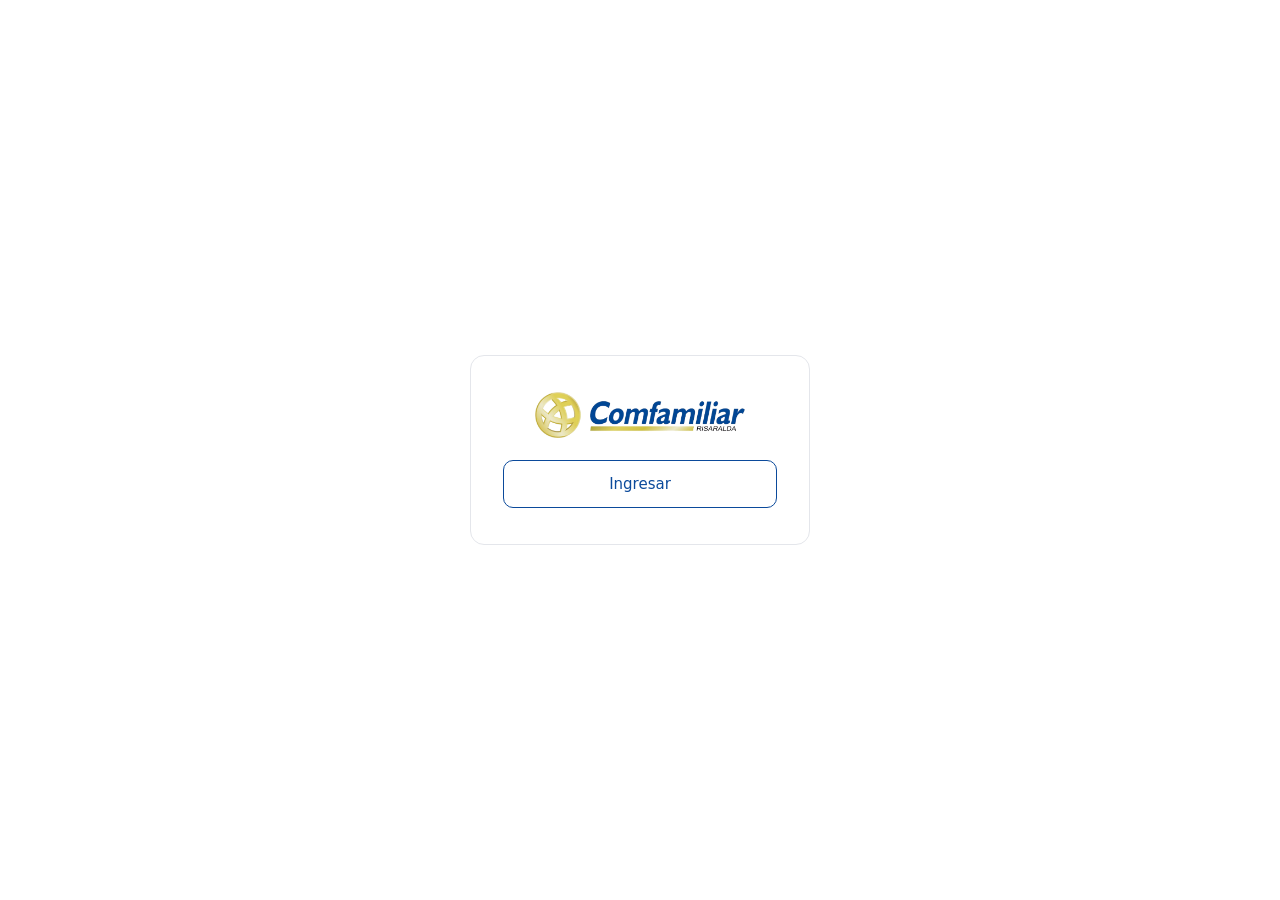
==== index.html @ d95a4a67 "feat: menos opciones por pantalla (ley de Hick) Co-Authored-By: Claude Opus 5.5 <noreply@anthropic.c" ====
<!doctype html>
<html lang="es">
<head>
  <meta charset="utf-8">
  <meta name="viewport" content="width=device-width, initial-scale=1">
  <title>Cotizaciones · Comfamiliar Risaralda</title>
  <link rel="icon" type="image/png" href="favicon.png">
  <link rel="stylesheet" href="styles.css?v=9">
</head>
<body>
  <header class="topbar">
    <a class="brand" href="#/areas">
      <img src="assets/logo-comfamiliar.png" alt="Comfamiliar Risaralda">
      <span class="brand-sep"></span>
      <span>Cotizaciones</span>
    </a>
    <nav class="nav">
      <a href="#/areas" data-nav="areas"><svg viewBox="0 0 24 24" aria-hidden="true"><rect x="3.5" y="3.5" width="7" height="7" rx="1.5"/><rect x="13.5" y="3.5" width="7" height="7" rx="1.5"/><rect x="3.5" y="13.5" width="7" height="7" rx="1.5"/><rect x="13.5" y="13.5" width="7" height="7" rx="1.5"/></svg><span>Áreas</span></a>
      <a href="#/solicitar" data-nav="solicitar" class="nav-cta"><svg viewBox="0 0 24 24" aria-hidden="true"><rect x="3.5" y="3.5" width="17" height="17" rx="4"/><path d="M12 8v8M8 12h8"/></svg><span>Solicitar</span></a>
      <a href="#/solicitudes" data-nav="solicitudes"><svg viewBox="0 0 24 24" aria-hidden="true"><path d="M8 6h12M8 12h12M8 18h12"/><circle cx="4" cy="6" r=".8"/><circle cx="4" cy="12" r=".8"/><circle cx="4" cy="18" r=".8"/></svg><span>Solicitudes</span><span class="count" id="navCount"></span></a>
    </nav>
    <a class="btn primary" href="#/solicitar">Solicitar cotización</a>
    <button type="button" class="ghost" data-act="salir">Salir</button>
  </header>

  <section id="login" class="login" hidden>
    <form id="formLogin" class="login-card">
      <img src="assets/logo-comfamiliar.png" alt="Comfamiliar Risaralda" class="login-logo">
      <button class="primary">Ingresar</button>
    </form>
  </section>

  <main id="app"></main>

  <!-- Crear / editar área -->
  <dialog id="dlgArea">
    <form method="dialog" id="formArea">
      <div class="dialog-head">
        <h2 id="dlgAreaTitle">Nueva área</h2>
        <button class="ghost" value="cancel" formnovalidate aria-label="Cerrar">✕</button>
      </div>
      <div class="grid">
        <label class="span-2">Nombre del área *
          <input name="nombre" required placeholder="Ej.: Marketing">
        </label>
        <label class="span-2">Descripción
          <textarea name="descripcion" rows="2" placeholder="Qué servicios ofrece esta área"></textarea>
        </label>
        <label>Responsable
          <input name="responsable" placeholder="Nombre de quien cotiza">
        </label>
        <label>Correo del área
          <input name="email" type="email" placeholder="area@comfamiliar.com">
        </label>
      </div>
      <div class="dialog-foot">
        <button value="cancel" formnovalidate>Cancelar</button>
        <button class="primary" value="ok">Guardar área</button>
      </div>
    </form>
  </dialog>

  <div id="toast" role="status" aria-live="polite"></div>

  <script src="app.js?v=6"></script>
</body>
</html>
---- styles.css ----
/* =========================================================
   Blanco, bordes rectos, sin sombras ni animaciones.
   Acento único: azul Comfamiliar.
   ========================================================= */
:root {
  --bg: #ffffff;
  --soft: #f5f6f8;
  --line: #e4e6eb;
  --ink: #111318;
  --muted: #858b96;
  --brand: #0b4a9b;
  --danger: #d23c3c;
  --accent: var(--brand);
  font-family: "Inter", ui-sans-serif, system-ui, -apple-system, "Segoe UI", Roboto, sans-serif;
  color: var(--ink);
  -webkit-font-smoothing: antialiased;
}

*, *::before, *::after { box-sizing: border-box; }
body { margin: 0; background: var(--bg); font-size: 14px; }
a { color: inherit; }
h1, h2, h3 { margin: 0; letter-spacing: -.01em; }

/* ---------- Botones ---------- */
button, .btn {
  font: inherit; font-weight: 500; cursor: pointer; text-decoration: none;
  display: inline-flex; align-items: center; justify-content: center; gap: 6px;
  border: 1px solid var(--line); background: var(--bg); color: var(--ink);
  height: 38px; padding: 0 16px; white-space: nowrap;
}
/* Contorno en reposo; relleno al pasar, al hacer clic o cuando está activo */
button:hover, .btn:hover { border-color: var(--brand); color: var(--brand); }
button:active, .btn:active, button.on, .btn.on {
  background: var(--brand); border-color: var(--brand); color: #fff;
}
button:disabled { opacity: .3; cursor: default; }
button:disabled:hover { border-color: var(--line); color: var(--ink); }
.primary, .btn.primary { background: var(--bg); border-color: var(--brand); color: var(--brand); }
.primary:hover, .btn.primary:hover,
.primary:active, .btn.primary:active { background: var(--brand); border-color: var(--brand); color: #fff; }
.ghost { border-color: transparent; background: transparent; }
.danger-ghost:hover { color: var(--danger); background: #fdf0f0; }
.small { height: 30px; padding: 0 10px; font-size: 12.5px; }
.big { height: 46px; padding: 0 26px; font-size: 15px; }
.icon { height: 34px; width: 34px; padding: 0; border-color: transparent; color: var(--muted); }
.icon:hover { color: var(--danger); background: #fdf0f0; }

/* ---------- Barra superior ---------- */
.topbar {
  position: sticky; top: 0; z-index: 10;
  display: flex; align-items: center; gap: 28px;
  height: 68px; padding: 0 28px;
  background: var(--bg); border-bottom: 1px solid var(--line);
}
.brand { display: flex; align-items: center; gap: 14px; font-weight: 600; font-size: 14px; text-decoration: none; color: var(--muted); }
.brand img { height: 30px; width: auto; display: block; }
.brand-sep { width: 1px; height: 22px; background: var(--line); }
.nav { display: flex; gap: 2px; flex: 1; }
.nav a {
  text-decoration: none; padding: 0 12px; height: 68px; color: var(--muted); font-weight: 500;
  display: inline-flex; align-items: center; gap: 6px;
  border-bottom: 2px solid transparent; margin-bottom: -1px;
}
.nav a:hover { color: var(--ink); }
.nav a.active { color: var(--ink); border-bottom-color: var(--brand); }
.count:empty { display: none; }
.count {
  background: var(--danger); color: #fff; font-size: 10.5px; font-weight: 700;
  min-width: 18px; height: 18px; padding: 0 5px;
  display: inline-flex; align-items: center; justify-content: center;
}

/* ---------- Páginas ---------- */
.page { max-width: 1180px; margin: 0 auto; padding: 40px 28px 80px; }
.page.wide { max-width: 1440px; }
.page.narrow { max-width: 760px; }
.page-head {
  display: flex; justify-content: space-between; align-items: center; gap: 20px;
  margin-bottom: 28px; flex-wrap: wrap;
}
.page-head h1 { font-size: 26px; font-weight: 700; }
.muted { color: var(--muted); margin: 4px 0 0; }
.head-actions { display: flex; gap: 6px; flex-wrap: wrap; align-items: center; }
.back { display: inline-block; margin-bottom: 18px; color: var(--muted); text-decoration: none; font-weight: 500; font-size: 13px; }
.back:hover { color: var(--ink); }
.empty { color: var(--muted); text-align: center; padding: 36px 12px; margin: 0; }
.empty a { color: var(--ink); }

/* ---------- Áreas ---------- */
.area-grid {
  display: grid; grid-template-columns: repeat(auto-fill, minmax(250px, 1fr));
  border-top: 1px solid var(--line); border-left: 1px solid var(--line);
}
.area-card {
  border-right: 1px solid var(--line); border-bottom: 1px solid var(--line);
  padding: 24px; display: flex; flex-direction: column; gap: 20px; background: var(--bg);
}
.area-card:hover { background: #fafbfc; }
.area-link { text-decoration: none; display: flex; flex-direction: column; gap: 6px; flex: 1; }
.area-link h2 { font-size: 17px; font-weight: 600; }
.area-link:hover h2 { color: var(--brand); }
.area-desc { margin: 0; color: var(--muted); line-height: 1.45; }
.area-stats { display: flex; gap: 14px; font-size: 12.5px; color: var(--muted); margin-top: 10px; }
.area-stats .hot { color: var(--danger); font-weight: 600; }
.area-cta { width: 100%; }

.area-new {
  height: auto; min-height: 200px; flex-direction: column; gap: 4px;
  border: none; border-right: 1px solid var(--line); border-bottom: 1px solid var(--line);
  color: var(--muted); background: var(--bg);
}
.area-new:hover { color: var(--brand); background: #fafbfc; }
.area-new span { font-size: 28px; font-weight: 300; line-height: 1; }

.two-col { display: grid; grid-template-columns: 1.5fr 1fr; gap: 20px; align-items: start; }
.panel { border: 1px solid var(--line); padding: 20px; }
.panel-head { display: flex; justify-content: space-between; align-items: center; gap: 12px; margin-bottom: 14px; flex-wrap: wrap; }
.panel-head h2 { font-size: 16px; font-weight: 600; }

.chips { display: flex; gap: 6px; flex-wrap: wrap; }
.chip { height: 28px; padding: 0 10px; font-size: 12.5px; color: var(--muted); }

/* Catálogo */
.cat-head, .cat-row { display: grid; grid-template-columns: 1fr 80px 110px 34px; gap: 6px; align-items: center; }
.cat-head { font-size: 11px; color: var(--muted); font-weight: 500; margin: 4px 0 8px; }
.cat-row { margin-bottom: 6px; }
.cat-row input { height: 34px; padding: 0 10px; font-size: 13px; }

/* ---------- Estados ---------- */
.badge { display: inline-block; font-size: 12px; font-weight: 500; padding: 3px 9px; white-space: nowrap; }
.st-pendiente  { background: #fff4e0; color: #a35f00; }
.st-en_proceso { background: #e9f0fb; color: var(--brand); }
.st-cotizada   { background: #f1ecfb; color: #5f36b8; }
.st-aprobada   { background: #e6f5ec; color: #16794a; }
.st-rechazada  { background: #fcebeb; color: #b42323; }

/* ---------- Lista de solicitudes ---------- */
.filters { display: flex; gap: 8px; margin-bottom: 16px; flex-wrap: wrap; }
.filters input { flex: 1; min-width: 200px; }
.filters select { width: auto; min-width: 170px; }
.sol-list { display: flex; flex-direction: column; border-top: 1px solid var(--line); }
.sol-row {
  display: grid; grid-template-columns: 1fr auto 130px; gap: 16px; align-items: center;
  padding: 14px 10px; border-bottom: 1px solid var(--line); text-decoration: none;
}
.sol-row:hover { background: var(--soft); }
.sol-main strong { display: block; margin-bottom: 3px; font-weight: 600; }
.sol-main span { color: var(--muted); font-size: 12.5px; }
.sol-total { text-align: right; font-weight: 600; font-variant-numeric: tabular-nums; }

/* ---------- Formularios ---------- */
.card { border: 1px solid var(--line); padding: 0 20px 20px; background: var(--bg); }
.card.static { padding-top: 20px; }
.card h3 { font-size: 14px; font-weight: 600; margin-bottom: 14px; }
.card summary {
  cursor: pointer; font-weight: 600; padding: 16px 0; list-style: none;
  display: flex; justify-content: space-between; align-items: center;
}
.card summary::-webkit-details-marker { display: none; }
.card summary::after { content: "+"; color: var(--muted); font-weight: 400; font-size: 18px; line-height: 1; }
.card[open] summary::after { content: "–"; }
.card:not([open]) { padding-bottom: 0; }

.form-stack { display: flex; flex-direction: column; gap: 14px; }
.grid { display: grid; grid-template-columns: 1fr 1fr; gap: 14px; }
.span-2 { grid-column: span 2; }

label { display: flex; flex-direction: column; gap: 6px; font-size: 12px; font-weight: 500; color: var(--muted); }
input, select, textarea {
  font: inherit; font-size: 14px; color: var(--ink);
  width: 100%; height: 40px; padding: 0 12px;
  border: 1px solid var(--line); background: var(--bg);
}
textarea { height: auto; padding: 10px 12px; resize: vertical; line-height: 1.45; }
input:focus, select:focus, textarea:focus { outline: none; border-color: var(--brand); }
input[type="checkbox"] { width: 18px; height: 18px; accent-color: var(--brand); margin: 0; }
input::placeholder, textarea::placeholder { color: #b5bac3; }

/* ---------- Asistente por pasos ---------- */
.stepper { list-style: none; display: flex; margin: 0 0 20px; padding: 0; border: 1px solid var(--line); }
.stepper li { flex: 1; }
.stepper li + li { border-left: 1px solid var(--line); }
.stepper button {
  width: 100%; height: 52px; border: none; justify-content: flex-start; gap: 10px;
  padding: 0 14px; color: var(--muted); background: var(--bg);
}
.stepper button:hover { color: var(--brand); }
.stepper button:disabled { opacity: 1; color: #c3c7cf; }
.stepper button:disabled:hover { color: #c3c7cf; }
.stepper .n {
  width: 24px; height: 24px; flex-shrink: 0; display: grid; place-items: center;
  border: 1px solid currentColor; font-size: 12px; font-weight: 600;
}
.stepper li.done button { color: var(--brand); }
.stepper li.now button { color: var(--ink); font-weight: 600; }
.stepper li.now .n { background: var(--brand); border-color: var(--brand); color: #fff; }

.wizard { border: 1px solid var(--line); padding: 28px; }
.step-title { font-size: 20px; font-weight: 600; margin-bottom: 22px; }
.wizard-foot {
  display: flex; justify-content: space-between; gap: 10px;
  margin-top: 28px; padding-top: 20px; border-top: 1px solid var(--line);
}
.wizard-foot button { height: 44px; padding: 0 22px; }
.summary { grid-template-columns: 120px 1fr; }
.summary dd { font-weight: 500; }

/* Elegir área */
.area-choices { display: grid; grid-template-columns: repeat(auto-fill, minmax(170px, 1fr)); gap: 8px; }
.area-choice { height: 52px; padding: 0 14px; justify-content: flex-start; text-align: left; white-space: normal; line-height: 1.25; }

.pick { display: flex; flex-direction: column; gap: 6px; }
.pick-row {
  display: grid; grid-template-columns: 22px 1fr auto 80px; gap: 12px; align-items: center;
  padding: 8px 8px 8px 14px; border: 1px solid var(--line); cursor: pointer;
  font-size: 14px; color: var(--ink); font-weight: 400;
}
.pick-row:hover { background: var(--soft); }
.pick-row.on { border-color: var(--brand); }
.pick-row .price { color: var(--muted); font-size: 12.5px; font-variant-numeric: tabular-nums; }
.pick-row input[type="number"] { height: 34px; }
.pick-row input[type="number"]:disabled { opacity: .3; }

.form-foot { display: flex; justify-content: flex-end; margin-top: 6px; }
.form-foot .primary { height: 46px; padding: 0 26px; font-size: 15px; }

.success { text-align: center; padding: 72px 28px; border: 1px solid var(--line); }
.success .tick {
  width: 56px; height: 56px; margin: 0 auto 20px;
  display: grid; place-items: center; font-size: 26px; color: #fff; background: var(--brand);
}
.success h1 { font-size: 22px; margin-bottom: 4px; }
.success .head-actions { justify-content: center; margin-top: 28px; }

/* Empresa: logo */
.logo-row { display: flex; align-items: center; gap: 10px; margin-bottom: 18px; }
.logo-drop {
  width: 180px; height: 72px; border: 1px dashed #cdd1d8;
  display: grid; place-items: center; cursor: pointer; overflow: hidden; color: var(--muted);
}
.logo-drop:hover { border-color: var(--brand); color: var(--brand); }
.logo-drop img { max-width: 100%; max-height: 100%; object-fit: contain; padding: 8px; }

/* ---------- Solicitud + cotización ---------- */
.layout { display: grid; grid-template-columns: minmax(380px, 500px) 1fr; gap: 28px; align-items: start; }
.editor { display: flex; flex-direction: column; gap: 12px; }

.info { display: grid; grid-template-columns: 110px 1fr; gap: 8px 12px; margin: 0; }
.info dt { color: var(--muted); }
.info dd { margin: 0; white-space: pre-wrap; word-break: break-word; }
.timeline { list-style: none; margin: 16px 0 0; padding: 14px 0 0; border-top: 1px solid var(--line); }
.timeline li { display: flex; gap: 10px; align-items: center; font-size: 12.5px; color: var(--muted); padding: 3px 0; }
.timeline li::before { content: ""; width: 6px; height: 6px; background: #cfd3da; flex-shrink: 0; }

.cta { padding: 40px 20px; text-align: center; }

.estado-sel { width: auto; height: 38px; font-weight: 600; padding: 0 12px; cursor: pointer; border-color: transparent; }

.items { display: flex; flex-direction: column; gap: 8px; }
.item { border: 1px solid var(--line); padding: 10px; }
.item-head { display: flex; gap: 6px; align-items: flex-start; }
.item-head textarea { flex: 1; min-height: 40px; }
.item-tools { display: flex; gap: 2px; }
.item-tools button { height: 32px; width: 28px; padding: 0; font-size: 13px; border-color: transparent; color: var(--muted); }
.item-tools button:hover { color: var(--ink); }
.item-tools button[data-act="item-del"]:hover { color: var(--danger); background: #fdf0f0; }
.item-grid { display: grid; grid-template-columns: .8fr .9fr 1.4fr .8fr 1.3fr; gap: 8px; margin-top: 8px; align-items: end; }
.item-grid label { font-size: 11px; }
.item-grid input { height: 36px; padding: 0 10px; }
.item-total { text-align: right; font-weight: 600; font-size: 14px; color: var(--ink); padding-bottom: 9px; font-variant-numeric: tabular-nums; }
.add-row { display: flex; gap: 8px; margin-top: 10px; }
.add-row > * { flex: 1; }
.add { width: 100%; border-style: dashed; color: var(--muted); }
.add:hover { color: var(--brand); border-color: var(--brand); background: var(--bg); }
.panel .add { margin-top: 8px; }
.add-select { height: 38px; cursor: pointer; color: var(--muted); }

.mini-totals {
  display: grid; grid-template-columns: 1fr auto; gap: 6px 16px;
  margin: 18px 0 0; padding-top: 14px; border-top: 1px solid var(--line);
}
.mini-totals dt { color: var(--muted); }
.mini-totals dd { margin: 0; text-align: right; font-variant-numeric: tabular-nums; }
.mini-totals .grand { font-weight: 700; font-size: 17px; color: var(--ink); margin-top: 4px; }

/* ---------- Documento ---------- */
.preview-wrap { position: sticky; top: 92px; }
.doc {
  background: #fff; width: 100%; max-width: 820px; min-height: 1060px; margin: 0 auto;
  padding: 52px 56px; border: 1px solid var(--line);
  font-size: 12.5px; line-height: 1.5; color: #222;
  display: flex; flex-direction: column;
}
.doc.placeholder { display: grid; place-items: center; color: #c3c7cf; min-height: 560px; border-style: dashed; font-size: 14px; }
.doc-head { display: flex; justify-content: space-between; gap: 24px; padding-bottom: 24px; border-bottom: 2px solid var(--accent); }
.doc-logo { max-height: 52px; max-width: 230px; object-fit: contain; display: block; margin-bottom: 12px; }
.doc-company h1 { margin: 0 0 4px; font-size: 17px; color: #111; }
.doc-company p { margin: 0; color: #666; }
.doc-company .doc-area { margin-top: 6px; color: var(--accent); font-weight: 600; }
.doc-title { text-align: right; }
.doc-title h2 { margin: 0; font-size: 22px; letter-spacing: .1em; color: var(--accent); font-weight: 800; }
.doc-title table { margin-left: auto; margin-top: 8px; border-collapse: collapse; }
.doc-title td { padding: 1px 0 1px 14px; }
.doc-title td:first-child { color: #888; }
.doc-title td:last-child { font-weight: 600; text-align: right; }

.doc-client { margin: 24px 0; padding: 14px 16px; background: #f3f6fb; }
.doc-label { font-size: 10px; text-transform: uppercase; letter-spacing: .1em; color: var(--accent); font-weight: 700; margin: 0 0 6px; }
.doc-client .name { font-size: 15px; font-weight: 700; margin: 0 0 2px; }
.doc-client .cols { display: grid; grid-template-columns: 1fr 1fr; gap: 2px 24px; color: #555; }
.doc-ref { margin: -8px 0 18px; color: #555; }

.doc-items { width: 100%; border-collapse: collapse; }
.doc-items th {
  color: var(--accent); font-size: 10.5px; text-transform: uppercase; letter-spacing: .06em;
  padding: 8px 10px; text-align: left; border-bottom: 1px solid var(--accent);
}
.doc-items td { padding: 10px; border-bottom: 1px solid #eef0f3; vertical-align: top; }
.doc-items .desc { white-space: pre-wrap; }
.doc-items .num, .doc-items th.num { text-align: right; font-variant-numeric: tabular-nums; white-space: nowrap; }
.doc-items .empty td { color: #bbb; text-align: center; padding: 28px; }

.doc-bottom { display: flex; justify-content: space-between; gap: 32px; margin-top: 22px; }
.doc-terms { flex: 1; }
.doc-terms p { margin: 0 0 12px; white-space: pre-wrap; color: #555; }
.doc-totals { width: 280px; border-collapse: collapse; align-self: flex-start; }
.doc-totals td { padding: 5px 0; font-variant-numeric: tabular-nums; }
.doc-totals td:first-child { color: #666; }
.doc-totals td:last-child { text-align: right; }
.doc-totals .neg { color: #c33; }
.doc-totals .grand td { border-top: 2px solid var(--accent); padding-top: 10px; font-size: 16px; font-weight: 800; color: #111; }

.doc-footer { margin-top: auto; padding-top: 48px; display: flex; justify-content: space-between; align-items: flex-end; gap: 24px; }
.firma { width: 230px; border-top: 1px solid #bbb; padding-top: 6px; color: #444; text-align: center; line-height: 1.4; }
.firma small { color: #999; }
.doc-footer > small { color: #bbb; }

/* ---------- Ingreso ---------- */
body.locked .topbar, body.locked main { display: none; }
.login { min-height: 100vh; display: grid; place-items: center; padding: 24px; }
.login[hidden] { display: none; }
.login-card { width: min(340px, 100%); display: flex; flex-direction: column; gap: 22px; border: 1px solid var(--line); padding: 36px 32px; }
.login-logo { height: 46px; width: auto; align-self: center; }
.login-card h1 { font-size: 22px; text-align: center; margin-bottom: 4px; }
.login-card .primary { height: 48px; font-size: 15px; }

/* ---------- Diálogos ---------- */
dialog { width: min(520px, 92vw); border: 1px solid var(--line); padding: 24px; }
dialog::backdrop { background: rgba(17, 19, 24, .35); }
.dialog-head { display: flex; justify-content: space-between; align-items: center; margin-bottom: 18px; }
.dialog-head h2 { font-size: 18px; }
.dialog-head .ghost { width: 34px; padding: 0; color: var(--muted); }
.dialog-foot { display: flex; justify-content: flex-end; gap: 8px; margin-top: 22px; }

/* ---------- Aviso ---------- */
#toast {
  position: fixed; bottom: 28px; left: 50%; transform: translateX(-50%);
  background: var(--ink); color: #fff; padding: 11px 18px; font-weight: 500;
  display: none; z-index: 50;
}
#toast.show { display: block; }

/* ---------- Responsive ---------- */
@media (max-width: 1050px) {
  .layout, .two-col { grid-template-columns: 1fr; }
  .preview-wrap { position: static; }
  .doc { min-height: 0; padding: 32px 28px; }
}
@media (max-width: 680px) {
  .topbar { flex-wrap: wrap; gap: 8px; height: auto; padding: 10px 14px 0; }
  .nav { order: 3; flex-basis: 100%; overflow-x: auto; }
  .nav a { height: 44px; }
  .topbar > .btn { margin-left: auto; }
  .page { padding: 24px 16px 60px; }
  .page-head h1 { font-size: 22px; }
  .grid { grid-template-columns: 1fr; }
  .span-2 { grid-column: auto; }
  .item-grid { grid-template-columns: 1fr 1fr; }
  .item-total { grid-column: span 2; }
  .sol-row { grid-template-columns: 1fr auto; }
  .sol-total { grid-column: span 2; text-align: left; }
  .pick-row { grid-template-columns: 22px 1fr 70px; }
  .pick-row .price { display: none; }
  .stepper li:not(.now) .l { display: none; }
  .stepper li:not(.now) { flex: 0 0 52px; }
  .stepper li:not(.now) button { justify-content: center; padding: 0; }
  .wizard { padding: 20px 16px; }
  .doc-head, .doc-bottom { flex-direction: column; }
  .doc-title { text-align: left; }
  .doc-title table { margin-left: 0; }
  .doc-totals { width: 100%; }
}

/* ---------- Tarjetas con tinte azul ---------- */
.area-card { background: #f2f6fc; border-color: #d9e4f3; }
.area-card:hover { background: #e8f0fa; }
.area-grid { border-color: #d9e4f3; }
.area-new { background: #fff; }
.area-new:hover { background: #f2f6fc; }
.success { background: #f2f6fc; border-color: #d9e4f3; }

/* ---------- Bordes redondos ---------- */
button, .btn, input, select, textarea { border-radius: 10px; }
.card, .panel, .wizard, .success, .item, .pick-row, .login-card, .logo-drop, .doc, dialog { border-radius: 14px; }
.area-grid { border: none; gap: 14px; }
.area-card { border: 1px solid #d9e4f3; border-radius: 14px; }
.area-new { border: 1.5px dashed var(--line); border-radius: 14px; }
.stepper { border-radius: 14px; overflow: hidden; }
.stepper button { border-radius: 0; }
.stepper .n { border-radius: 7px; }
.badge, .chip, .count, .estado-sel { border-radius: 99px; }
.sol-row { border-radius: 10px; }
.doc-client { border-radius: 10px; }
#toast { border-radius: 12px; }
.success .tick, .timeline li::before { border-radius: 50%; }
.nav a { border-radius: 0; }

/* ---------- Ley de Hick: una acción principal por tarjeta ---------- */
.area-card { gap: 12px; }
.area-go { margin-top: 14px; color: var(--brand); font-weight: 600; }
.area-sub { align-self: flex-start; color: var(--muted); font-size: 12.5px; text-decoration: none; }
.area-sub:hover { color: var(--brand); }
.area-sub b { background: var(--danger); color: #fff; font-size: 10.5px; padding: 1px 6px; border-radius: 99px; }
.chips-row { margin: -4px 0 14px; }
.link-danger { height: auto; padding: 0; margin-top: 14px; border: none; background: none; color: var(--muted); font-size: 12.5px; }
.link-danger:hover, .link-danger:active { background: none; color: var(--danger); }
.head-actions .badge { margin-right: 4px; }

/* ---------- Barra de navegación inferior (celular) ---------- */
.nav svg { display: none; width: 22px; height: 22px; fill: none; stroke: currentColor; stroke-width: 1.7; stroke-linecap: round; stroke-linejoin: round; }
.nav-cta { display: none !important; }
@media (max-width: 680px) {
  .topbar { flex-wrap: nowrap; height: 56px; padding: 0 14px; gap: 10px; }
  .brand { flex: 1; min-width: 0; }
  .topbar > .btn.primary { display: none; }
  .nav {
    position: fixed; left: 0; right: 0; bottom: 0; z-index: 20;
    display: flex; gap: 0; order: initial; flex-basis: auto; overflow: visible;
    background: #fff; border-top: 1px solid var(--line);
    padding-bottom: env(safe-area-inset-bottom);
  }
  .nav a, .nav-cta {
    position: relative; flex: 1; display: flex !important; flex-direction: column; align-items: center; justify-content: center;
    gap: 3px; height: 62px; padding: 0; margin: 0; font-size: 11px; font-weight: 500;
    border: none; border-top: 2px solid transparent; background: none;
  }
  .nav a.active { color: var(--brand); border-top-color: var(--brand); background: none; }
  .nav svg { display: block; }
  .nav .count { position: absolute; top: 6px; left: calc(50% + 6px); }
  .page { padding-bottom: 100px; }
  #toast { bottom: 84px; }
}

/* ---------- Impresión / PDF ---------- */
@page { size: letter; margin: 12mm; }
@media print {
  body { background: #fff; }
  .topbar, .editor, .page-head, .back, dialog, #toast { display: none !important; }
  .page { padding: 0; max-width: none; }
  .layout { display: block; }
  .preview-wrap { position: static; }
  .doc { border: none; max-width: none; min-height: calc(279mm - 24mm); padding: 0; }
  .doc-items tr { break-inside: avoid; }
  * { -webkit-print-color-adjust: exact; print-color-adjust: exact; }
}
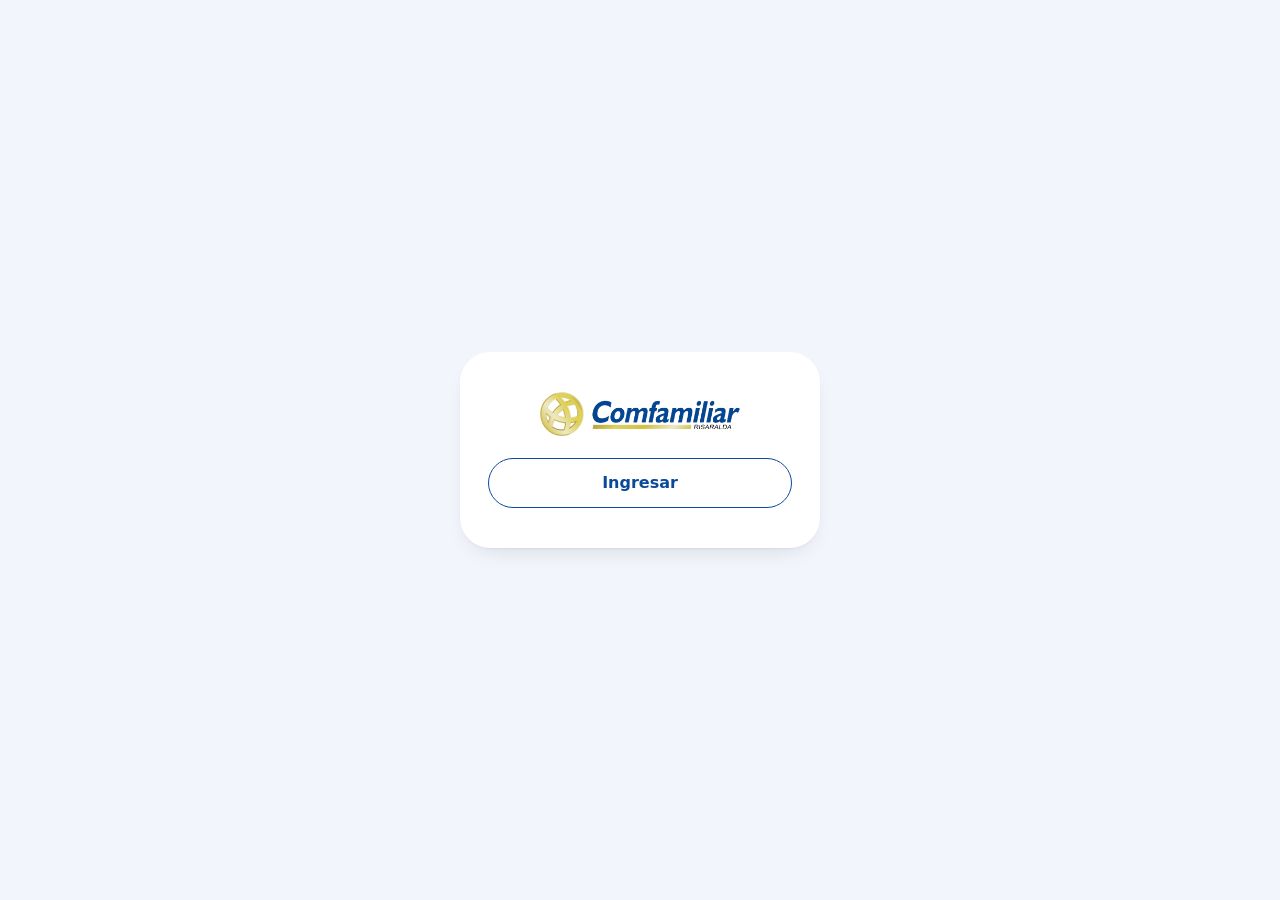
==== commit 201a17b9: "feat: rediseño mobile first estilo widget y página de componentes Co-Authored-By: Claude Opus 5.5 <n" ====
--- a/index.html
+++ b/index.html
@@ -5,14 +5,14 @@
   <meta name="viewport" content="width=device-width, initial-scale=1">
   <title>Cotizaciones · Comfamiliar Risaralda</title>
   <link rel="icon" type="image/png" href="favicon.png">
-  <link rel="stylesheet" href="styles.css?v=9">
+  <link rel="stylesheet" href="styles.css?v=20">
 </head>
 <body>
   <header class="topbar">
     <a class="brand" href="#/areas">
       <img src="assets/logo-comfamiliar.png" alt="Comfamiliar Risaralda">
       <span class="brand-sep"></span>
-      <span>Cotizaciones</span>
+      <span class="brand-txt"><b>Cotizaciones</b></span>
     </a>
     <nav class="nav">
       <a href="#/areas" data-nav="areas"><svg viewBox="0 0 24 24" aria-hidden="true"><rect x="3.5" y="3.5" width="7" height="7" rx="1.5"/><rect x="13.5" y="3.5" width="7" height="7" rx="1.5"/><rect x="3.5" y="13.5" width="7" height="7" rx="1.5"/><rect x="13.5" y="13.5" width="7" height="7" rx="1.5"/></svg><span>Áreas</span></a>
@@ -60,8 +60,9 @@
     </form>
   </dialog>
 
+  <a class="fab" href="#/solicitar" aria-label="Solicitar cotización">+</a>
   <div id="toast" role="status" aria-live="polite"></div>
 
-  <script src="app.js?v=6"></script>
+  <script src="app.js?v=20"></script>
 </body>
 </html>
--- a/styles.css
+++ b/styles.css
@@ -1,7 +1,10 @@
 /* =========================================================
-   Blanco, bordes rectos, sin sombras ni animaciones.
-   Acento único: azul Comfamiliar.
-   ========================================================= */
+   Cotizador · Comfamiliar Risaralda
+   Mobile first. Estilo «widget»: cabecera con tinte de marca, hoja blanca
+   con esquinas muy redondeadas, tarjetas suaves, botones píldora.
+   Paleta: blanco + azul Comfamiliar.
+   ========================================================= */
+
 :root {
   --bg: #ffffff;
   --soft: #f5f6f8;
@@ -9,457 +12,445 @@
   --ink: #111318;
   --muted: #858b96;
   --brand: #0b4a9b;
+  --tint: #f2f6fc;
+  --tint-line: #d9e4f3;
   --danger: #d23c3c;
   --accent: var(--brand);
+  --rx: 22px;
+  --shadow: 0 1px 2px rgba(17, 19, 24, .04), 0 10px 26px -14px rgba(17, 19, 24, .2);
+  --top: 68px;
   font-family: "Inter", ui-sans-serif, system-ui, -apple-system, "Segoe UI", Roboto, sans-serif;
   color: var(--ink);
   -webkit-font-smoothing: antialiased;
 }
 
-*, *::before, *::after { box-sizing: border-box; }
-body { margin: 0; background: var(--bg); font-size: 14px; }
+* { box-sizing: border-box; }
+html { -webkit-text-size-adjust: 100%; }
+body { margin: 0; background: var(--tint); font-size: 15px; line-height: 1.4; }
 a { color: inherit; }
-h1, h2, h3 { margin: 0; letter-spacing: -.01em; }
-
-/* ---------- Botones ---------- */
+h1, h2, h3 { margin: 0; letter-spacing: -.02em; }
+[hidden] { display: none !important; }
+
+/* =========================================================
+   Componentes base
+   ========================================================= */
+
+/* ---- Botón ---- */
 button, .btn {
-  font: inherit; font-weight: 500; cursor: pointer; text-decoration: none;
+  font: inherit; font-weight: 600; cursor: pointer; text-decoration: none;
   display: inline-flex; align-items: center; justify-content: center; gap: 6px;
-  border: 1px solid var(--line); background: var(--bg); color: var(--ink);
-  height: 38px; padding: 0 16px; white-space: nowrap;
-}
-/* Contorno en reposo; relleno al pasar, al hacer clic o cuando está activo */
+  height: 44px; padding: 0 18px; white-space: nowrap;
+  border: 1px solid var(--line); border-radius: 99px;
+  background: var(--bg); color: var(--ink);
+}
 button:hover, .btn:hover { border-color: var(--brand); color: var(--brand); }
-button:active, .btn:active, button.on, .btn.on {
-  background: var(--brand); border-color: var(--brand); color: #fff;
-}
-button:disabled { opacity: .3; cursor: default; }
+button:active, .btn:active, button.on, .btn.on { background: var(--brand); border-color: var(--brand); color: #fff; }
+button:disabled { opacity: .35; cursor: default; }
 button:disabled:hover { border-color: var(--line); color: var(--ink); }
-.primary, .btn.primary { background: var(--bg); border-color: var(--brand); color: var(--brand); }
-.primary:hover, .btn.primary:hover,
-.primary:active, .btn.primary:active { background: var(--brand); border-color: var(--brand); color: #fff; }
+
+.primary, .btn.primary { border-color: var(--brand); color: var(--brand); }
+.primary:hover, .btn.primary:hover, .primary:active, .btn.primary:active { background: var(--brand); color: #fff; }
 .ghost { border-color: transparent; background: transparent; }
-.danger-ghost:hover { color: var(--danger); background: #fdf0f0; }
-.small { height: 30px; padding: 0 10px; font-size: 12.5px; }
-.big { height: 46px; padding: 0 26px; font-size: 15px; }
-.icon { height: 34px; width: 34px; padding: 0; border-color: transparent; color: var(--muted); }
-.icon:hover { color: var(--danger); background: #fdf0f0; }
-
-/* ---------- Barra superior ---------- */
-.topbar {
-  position: sticky; top: 0; z-index: 10;
-  display: flex; align-items: center; gap: 28px;
-  height: 68px; padding: 0 28px;
-  background: var(--bg); border-bottom: 1px solid var(--line);
-}
-.brand { display: flex; align-items: center; gap: 14px; font-weight: 600; font-size: 14px; text-decoration: none; color: var(--muted); }
-.brand img { height: 30px; width: auto; display: block; }
-.brand-sep { width: 1px; height: 22px; background: var(--line); }
-.nav { display: flex; gap: 2px; flex: 1; }
-.nav a {
-  text-decoration: none; padding: 0 12px; height: 68px; color: var(--muted); font-weight: 500;
-  display: inline-flex; align-items: center; gap: 6px;
-  border-bottom: 2px solid transparent; margin-bottom: -1px;
-}
-.nav a:hover { color: var(--ink); }
-.nav a.active { color: var(--ink); border-bottom-color: var(--brand); }
-.count:empty { display: none; }
-.count {
-  background: var(--danger); color: #fff; font-size: 10.5px; font-weight: 700;
-  min-width: 18px; height: 18px; padding: 0 5px;
-  display: inline-flex; align-items: center; justify-content: center;
-}
-
-/* ---------- Páginas ---------- */
-.page { max-width: 1180px; margin: 0 auto; padding: 40px 28px 80px; }
-.page.wide { max-width: 1440px; }
-.page.narrow { max-width: 760px; }
-.page-head {
-  display: flex; justify-content: space-between; align-items: center; gap: 20px;
-  margin-bottom: 28px; flex-wrap: wrap;
-}
-.page-head h1 { font-size: 26px; font-weight: 700; }
-.muted { color: var(--muted); margin: 4px 0 0; }
-.head-actions { display: flex; gap: 6px; flex-wrap: wrap; align-items: center; }
-.back { display: inline-block; margin-bottom: 18px; color: var(--muted); text-decoration: none; font-weight: 500; font-size: 13px; }
-.back:hover { color: var(--ink); }
-.empty { color: var(--muted); text-align: center; padding: 36px 12px; margin: 0; }
-.empty a { color: var(--ink); }
-
-/* ---------- Áreas ---------- */
-.area-grid {
-  display: grid; grid-template-columns: repeat(auto-fill, minmax(250px, 1fr));
-  border-top: 1px solid var(--line); border-left: 1px solid var(--line);
-}
-.area-card {
-  border-right: 1px solid var(--line); border-bottom: 1px solid var(--line);
-  padding: 24px; display: flex; flex-direction: column; gap: 20px; background: var(--bg);
-}
-.area-card:hover { background: #fafbfc; }
-.area-link { text-decoration: none; display: flex; flex-direction: column; gap: 6px; flex: 1; }
-.area-link h2 { font-size: 17px; font-weight: 600; }
-.area-link:hover h2 { color: var(--brand); }
-.area-desc { margin: 0; color: var(--muted); line-height: 1.45; }
-.area-stats { display: flex; gap: 14px; font-size: 12.5px; color: var(--muted); margin-top: 10px; }
-.area-stats .hot { color: var(--danger); font-weight: 600; }
-.area-cta { width: 100%; }
-
-.area-new {
-  height: auto; min-height: 200px; flex-direction: column; gap: 4px;
-  border: none; border-right: 1px solid var(--line); border-bottom: 1px solid var(--line);
-  color: var(--muted); background: var(--bg);
-}
-.area-new:hover { color: var(--brand); background: #fafbfc; }
-.area-new span { font-size: 28px; font-weight: 300; line-height: 1; }
-
-.two-col { display: grid; grid-template-columns: 1.5fr 1fr; gap: 20px; align-items: start; }
-.panel { border: 1px solid var(--line); padding: 20px; }
-.panel-head { display: flex; justify-content: space-between; align-items: center; gap: 12px; margin-bottom: 14px; flex-wrap: wrap; }
-.panel-head h2 { font-size: 16px; font-weight: 600; }
-
-.chips { display: flex; gap: 6px; flex-wrap: wrap; }
-.chip { height: 28px; padding: 0 10px; font-size: 12.5px; color: var(--muted); }
-
-/* Catálogo */
-.cat-head, .cat-row { display: grid; grid-template-columns: 1fr 80px 110px 34px; gap: 6px; align-items: center; }
-.cat-head { font-size: 11px; color: var(--muted); font-weight: 500; margin: 4px 0 8px; }
-.cat-row { margin-bottom: 6px; }
-.cat-row input { height: 34px; padding: 0 10px; font-size: 13px; }
-
-/* ---------- Estados ---------- */
-.badge { display: inline-block; font-size: 12px; font-weight: 500; padding: 3px 9px; white-space: nowrap; }
+.danger-ghost { border-color: transparent; color: var(--danger); background: transparent; }
+.danger-ghost:hover { border-color: var(--danger); color: var(--danger); }
+.danger-ghost:active { background: var(--danger); color: #fff; }
+.small { height: 34px; padding: 0 12px; font-size: 13px; }
+.icon { width: 38px; height: 38px; padding: 0; border-color: transparent; color: var(--muted); }
+.icon:hover { border-color: var(--danger); color: var(--danger); }
+.icon:active { background: var(--danger); border-color: var(--danger); color: #fff; }
+.link-danger { height: auto; padding: 0; margin-top: 16px; border: none; background: none; color: var(--muted); font-size: 13px; font-weight: 500; }
+.link-danger:hover, .link-danger:active { background: none; color: var(--danger); }
+
+/* ---- Campo ---- */
+label { display: flex; flex-direction: column; gap: 6px; font-size: 12.5px; font-weight: 600; color: var(--muted); }
+input, select, textarea {
+  font: inherit; font-size: 16px; color: var(--ink);
+  width: 100%; height: 46px; padding: 0 14px;
+  border: 1px solid var(--line); border-radius: 14px; background: var(--bg);
+}
+textarea { height: auto; padding: 12px 14px; resize: vertical; line-height: 1.45; }
+input:focus, select:focus, textarea:focus { outline: none; border-color: var(--brand); }
+input::placeholder, textarea::placeholder { color: #b5bac3; }
+input[type="checkbox"] { width: 20px; height: 20px; accent-color: var(--brand); margin: 0; }
+
+/* ---- Tarjeta ---- */
+.card, .panel, .wizard, .success, .stepper, .item, .login-card, .sol-list {
+  background: var(--bg); border: 1px solid var(--line); border-radius: var(--rx); box-shadow: var(--shadow);
+}
+.card { padding: 0 18px 18px; }
+.card summary {
+  cursor: pointer; font-weight: 700; padding: 18px 0; list-style: none;
+  display: flex; justify-content: space-between; align-items: center;
+}
+.card summary::-webkit-details-marker { display: none; }
+.card summary::after { content: "+"; color: var(--muted); font-weight: 400; font-size: 20px; line-height: 1; }
+.card[open] summary::after { content: "–"; }
+.card:not([open]) { padding-bottom: 0; }
+.panel { padding: 18px; }
+.panel-head { display: flex; justify-content: space-between; align-items: center; gap: 10px; margin-bottom: 14px; flex-wrap: wrap; }
+.panel-head h2 { font-size: 17px; font-weight: 700; }
+
+/* ---- Insignia de estado ---- */
+.badge { display: inline-block; font-size: 12px; font-weight: 600; padding: 4px 10px; border-radius: 99px; white-space: nowrap; }
 .st-pendiente  { background: #fff4e0; color: #a35f00; }
 .st-en_proceso { background: #e9f0fb; color: var(--brand); }
 .st-cotizada   { background: #f1ecfb; color: #5f36b8; }
 .st-aprobada   { background: #e6f5ec; color: #16794a; }
 .st-rechazada  { background: #fcebeb; color: #b42323; }
 
-/* ---------- Lista de solicitudes ---------- */
-.filters { display: flex; gap: 8px; margin-bottom: 16px; flex-wrap: wrap; }
-.filters input { flex: 1; min-width: 200px; }
-.filters select { width: auto; min-width: 170px; }
-.sol-list { display: flex; flex-direction: column; border-top: 1px solid var(--line); }
+/* ---- Chip / filtro ---- */
+.chips { display: flex; gap: 6px; overflow-x: auto; scrollbar-width: none; }
+.chips::-webkit-scrollbar { display: none; }
+.chip { height: 36px; padding: 0 14px; font-size: 13px; color: var(--muted); flex-shrink: 0; }
+
+/* ---- Check redondo ---- */
+.chk { width: 22px; height: 22px; border-radius: 50%; border: 1.5px solid #c9ced8; display: grid; place-items: center; flex-shrink: 0; }
+.chk.on { background: var(--brand); border-color: var(--brand); }
+.chk.on::after { content: ""; width: 5px; height: 10px; border: solid #fff; border-width: 0 2px 2px 0; transform: translateY(-1px) rotate(45deg); }
+
+/* ---- Contador ---- */
+.count:empty { display: none; }
+.count {
+  background: var(--danger); color: #fff; font-size: 10.5px; font-weight: 700;
+  min-width: 18px; height: 18px; padding: 0 5px; border-radius: 99px;
+  display: inline-flex; align-items: center; justify-content: center;
+}
+
+/* ---- Botón flotante «+» ---- */
+.fab {
+  display: none; position: fixed; right: 32px; bottom: 32px; z-index: 15;
+  width: 62px; height: 62px; border-radius: 50%; place-items: center;
+  background: var(--bg); border: 1px solid var(--line); color: var(--brand);
+  font-size: 32px; font-weight: 300; line-height: 1; text-decoration: none;
+  box-shadow: 0 2px 4px rgba(17, 19, 24, .06), 0 14px 30px -10px rgba(17, 19, 24, .3);
+}
+.fab:hover, .fab:active { background: var(--brand); border-color: var(--brand); color: #fff; }
+
+/* ---- Diálogo (hoja inferior en celular) ---- */
+dialog {
+  position: fixed; inset: auto 0 0 0; margin: 0; width: 100%; max-width: none; max-height: 90vh; overflow: auto;
+  border: none; border-radius: 28px 28px 0 0; padding: 22px 18px calc(22px + env(safe-area-inset-bottom));
+  box-shadow: 0 -20px 50px -20px rgba(17, 19, 24, .3);
+}
+dialog::backdrop { background: rgba(17, 19, 24, .35); }
+.dialog-head { display: flex; justify-content: space-between; align-items: center; margin-bottom: 18px; }
+.dialog-head h2 { font-size: 20px; }
+.dialog-head .ghost { width: 38px; padding: 0; color: var(--muted); }
+.dialog-foot { display: flex; justify-content: flex-end; gap: 8px; margin-top: 22px; }
+
+/* ---- Aviso ---- */
+#toast {
+  position: fixed; left: 50%; bottom: 104px; transform: translateX(-50%);
+  background: var(--ink); color: #fff; padding: 12px 20px; border-radius: 99px; font-weight: 600;
+  display: none; z-index: 50; white-space: nowrap;
+}
+#toast.show { display: block; }
+
+/* =========================================================
+   Estructura
+   ========================================================= */
+
+/* ---- Cabecera ---- */
+.topbar { display: flex; align-items: center; gap: 12px; height: var(--top); padding: 0 18px; }
+.brand { display: flex; align-items: center; gap: 12px; text-decoration: none; flex: 1; min-width: 0; }
+.brand img { height: 24px; width: auto; display: block; }
+.brand-sep { width: 1px; height: 24px; background: var(--tint-line); }
+.brand-txt { display: flex; flex-direction: column; line-height: 1.15; min-width: 0; }
+.brand-txt b { font-size: 15px; font-weight: 700; }
+.brand-txt small { display: none; }
+.topbar > .btn.primary { display: none; }
+.topbar .ghost { background: rgba(255, 255, 255, .7); height: 38px; }
+
+/* ---- Navegación: barra flotante inferior en celular ---- */
+.nav {
+  position: fixed; left: 12px; right: 12px; bottom: calc(12px + env(safe-area-inset-bottom)); z-index: 20;
+  display: flex; padding: 4px; gap: 2px;
+  background: rgba(255, 255, 255, .97); border: 1px solid var(--line); border-radius: 26px;
+  box-shadow: 0 12px 34px -10px rgba(17, 19, 24, .3);
+}
+.nav a {
+  position: relative; flex: 1; display: flex; flex-direction: column; align-items: center; justify-content: center;
+  gap: 3px; height: 58px; border-radius: 22px; text-decoration: none;
+  font-size: 11px; font-weight: 600; color: var(--muted);
+}
+.nav a.active { background: var(--tint); color: var(--brand); }
+.nav svg { width: 22px; height: 22px; fill: none; stroke: currentColor; stroke-width: 1.7; stroke-linecap: round; stroke-linejoin: round; }
+.nav .count { position: absolute; top: 6px; left: calc(50% + 6px); }
+
+/* ---- Hoja de contenido ---- */
+main#app { background: var(--bg); min-height: calc(100vh - var(--top)); border-radius: 30px 30px 0 0; }
+.page { padding: 24px 14px 120px; margin: 0 auto; }
+.page-head { display: flex; justify-content: space-between; align-items: center; gap: 12px; margin-bottom: 18px; flex-wrap: wrap; }
+.page-head h1 { font-size: 26px; font-weight: 800; }
+.muted { color: var(--muted); margin: 3px 0 0; }
+.head-actions { display: flex; gap: 6px; flex-wrap: wrap; align-items: center; }
+.back { display: inline-block; margin-bottom: 14px; color: var(--muted); text-decoration: none; font-weight: 600; font-size: 13px; }
+.back:hover { color: var(--ink); }
+.empty { color: var(--muted); text-align: center; padding: 36px 12px; margin: 0; }
+.empty a { color: var(--brand); }
+
+.grid { display: grid; grid-template-columns: 1fr; gap: 14px; }
+.span-2 { grid-column: auto; }
+.two-col, .layout { display: grid; grid-template-columns: 1fr; gap: 16px; align-items: start; }
+.editor { display: flex; flex-direction: column; gap: 12px; }
+
+/* =========================================================
+   Pantallas
+   ========================================================= */
+
+/* ---- Ingreso ---- */
+body.locked .topbar, body.locked main, body.locked .fab, body.locked .nav { display: none; }
+.login { min-height: 100vh; display: grid; place-items: center; padding: 24px; }
+.login-card { width: min(360px, 100%); display: flex; flex-direction: column; gap: 22px; padding: 40px 28px; border: none; border-radius: 30px; }
+.login-logo { height: 44px; width: auto; align-self: center; }
+.login-card .primary { height: 50px; font-size: 16px; }
+
+/* ---- Áreas: grilla de 2 desde el celular ---- */
+.area-grid { display: grid; grid-template-columns: 1fr 1fr; gap: 10px; }
+.area-card {
+  display: flex; flex-direction: column; gap: 10px; padding: 16px 14px;
+  background: var(--tint); border: 1px solid var(--tint-line); border-radius: 20px; box-shadow: var(--shadow);
+}
+.area-link { text-decoration: none; display: flex; flex-direction: column; gap: 4px; flex: 1; }
+.area-link h2 { font-size: 15.5px; font-weight: 700; line-height: 1.2; }
+.area-desc { margin: 0; color: var(--muted); font-size: 13px; line-height: 1.35; }
+.area-go { margin-top: auto; padding-top: 10px; color: var(--brand); font-weight: 700; font-size: 14px; }
+.area-sub { align-self: flex-start; color: var(--muted); font-size: 12px; font-weight: 500; text-decoration: none; }
+.area-sub:hover { color: var(--brand); }
+.area-sub b { background: var(--danger); color: #fff; font-size: 10.5px; padding: 1px 6px; border-radius: 99px; }
+
+/* Bandeja del área: catálogo */
+.cat-head, .cat-row { display: grid; grid-template-columns: 1fr 70px 96px 38px; gap: 6px; align-items: center; }
+.cat-head { font-size: 11px; color: var(--muted); font-weight: 600; margin: 4px 0 8px; }
+.cat-row { margin-bottom: 6px; }
+.cat-row input { height: 40px; padding: 0 10px; font-size: 14px; border-radius: 12px; }
+.add { width: 100%; margin-top: 10px; border-style: dashed; color: var(--muted); }
+
+/* ---- Lista de solicitudes ---- */
+.filters { display: flex; gap: 8px; margin-bottom: 12px; flex-wrap: wrap; }
+.filters input, .filters select { flex: 1 1 160px; }
+.chips-row { margin: 0 0 14px; }
+.sol-list { display: flex; flex-direction: column; overflow: hidden; }
 .sol-row {
-  display: grid; grid-template-columns: 1fr auto 130px; gap: 16px; align-items: center;
-  padding: 14px 10px; border-bottom: 1px solid var(--line); text-decoration: none;
-}
+  display: grid; grid-template-columns: 22px 1fr auto; gap: 6px 12px; align-items: center;
+  padding: 14px 16px; border-bottom: 1px solid var(--line); text-decoration: none;
+}
+.sol-row:last-child { border-bottom: none; }
 .sol-row:hover { background: var(--soft); }
-.sol-main strong { display: block; margin-bottom: 3px; font-weight: 600; }
-.sol-main span { color: var(--muted); font-size: 12.5px; }
-.sol-total { text-align: right; font-weight: 600; font-variant-numeric: tabular-nums; }
-
-/* ---------- Formularios ---------- */
-.card { border: 1px solid var(--line); padding: 0 20px 20px; background: var(--bg); }
-.card.static { padding-top: 20px; }
-.card h3 { font-size: 14px; font-weight: 600; margin-bottom: 14px; }
-.card summary {
-  cursor: pointer; font-weight: 600; padding: 16px 0; list-style: none;
-  display: flex; justify-content: space-between; align-items: center;
-}
-.card summary::-webkit-details-marker { display: none; }
-.card summary::after { content: "+"; color: var(--muted); font-weight: 400; font-size: 18px; line-height: 1; }
-.card[open] summary::after { content: "–"; }
-.card:not([open]) { padding-bottom: 0; }
-
-.form-stack { display: flex; flex-direction: column; gap: 14px; }
-.grid { display: grid; grid-template-columns: 1fr 1fr; gap: 14px; }
-.span-2 { grid-column: span 2; }
-
-label { display: flex; flex-direction: column; gap: 6px; font-size: 12px; font-weight: 500; color: var(--muted); }
-input, select, textarea {
-  font: inherit; font-size: 14px; color: var(--ink);
-  width: 100%; height: 40px; padding: 0 12px;
-  border: 1px solid var(--line); background: var(--bg);
-}
-textarea { height: auto; padding: 10px 12px; resize: vertical; line-height: 1.45; }
-input:focus, select:focus, textarea:focus { outline: none; border-color: var(--brand); }
-input[type="checkbox"] { width: 18px; height: 18px; accent-color: var(--brand); margin: 0; }
-input::placeholder, textarea::placeholder { color: #b5bac3; }
-
-/* ---------- Asistente por pasos ---------- */
-.stepper { list-style: none; display: flex; margin: 0 0 20px; padding: 0; border: 1px solid var(--line); }
-.stepper li { flex: 1; }
-.stepper li + li { border-left: 1px solid var(--line); }
-.stepper button {
-  width: 100%; height: 52px; border: none; justify-content: flex-start; gap: 10px;
-  padding: 0 14px; color: var(--muted); background: var(--bg);
-}
+.sol-main strong { display: block; margin-bottom: 2px; font-weight: 700; }
+.sol-main span { color: var(--muted); font-size: 13px; }
+.sol-total { grid-column: 2 / -1; font-weight: 700; font-variant-numeric: tabular-nums; }
+
+/* ---- Asistente (solicitar) ---- */
+.stepper { list-style: none; display: flex; margin: 0 0 16px; padding: 4px; gap: 4px; overflow: hidden; }
+.stepper li { flex: 0 0 46px; }
+.stepper li.now { flex: 1; }
+.stepper button { width: 100%; height: 46px; border: none; border-radius: 18px; gap: 10px; padding: 0; color: var(--muted); background: transparent; }
+.stepper li.now button { justify-content: flex-start; padding: 0 12px; background: var(--tint); color: var(--ink); }
 .stepper button:hover { color: var(--brand); }
+.stepper button:active { background: var(--tint); color: var(--brand); }
 .stepper button:disabled { opacity: 1; color: #c3c7cf; }
-.stepper button:disabled:hover { color: #c3c7cf; }
-.stepper .n {
-  width: 24px; height: 24px; flex-shrink: 0; display: grid; place-items: center;
-  border: 1px solid currentColor; font-size: 12px; font-weight: 600;
-}
+.stepper .n { width: 26px; height: 26px; flex-shrink: 0; display: grid; place-items: center; border: 1.5px solid currentColor; border-radius: 50%; font-size: 12px; font-weight: 700; }
+.stepper .l { display: none; }
+.stepper li.now .l { display: inline; }
 .stepper li.done button { color: var(--brand); }
-.stepper li.now button { color: var(--ink); font-weight: 600; }
 .stepper li.now .n { background: var(--brand); border-color: var(--brand); color: #fff; }
 
-.wizard { border: 1px solid var(--line); padding: 28px; }
-.step-title { font-size: 20px; font-weight: 600; margin-bottom: 22px; }
-.wizard-foot {
-  display: flex; justify-content: space-between; gap: 10px;
-  margin-top: 28px; padding-top: 20px; border-top: 1px solid var(--line);
-}
-.wizard-foot button { height: 44px; padding: 0 22px; }
-.summary { grid-template-columns: 120px 1fr; }
-.summary dd { font-weight: 500; }
-
-/* Elegir área */
-.area-choices { display: grid; grid-template-columns: repeat(auto-fill, minmax(170px, 1fr)); gap: 8px; }
-.area-choice { height: 52px; padding: 0 14px; justify-content: flex-start; text-align: left; white-space: normal; line-height: 1.25; }
-
-.pick { display: flex; flex-direction: column; gap: 6px; }
+.wizard { padding: 22px 16px; }
+.step-title { font-size: 22px; font-weight: 800; margin-bottom: 18px; }
+.wizard-foot { display: flex; justify-content: space-between; gap: 10px; margin-top: 24px; padding-top: 18px; border-top: 1px solid var(--line); }
+.wizard-foot button { height: 48px; padding: 0 22px; }
+.wizard-foot .primary { flex: 1; max-width: 260px; }
+
+.area-choices { display: grid; grid-template-columns: 1fr 1fr; gap: 8px; }
+.area-choice { height: 60px; padding: 0 14px; justify-content: flex-start; text-align: left; white-space: normal; line-height: 1.2; border-radius: 18px; }
+
+.pick { display: flex; flex-direction: column; gap: 8px; }
 .pick-row {
-  display: grid; grid-template-columns: 22px 1fr auto 80px; gap: 12px; align-items: center;
-  padding: 8px 8px 8px 14px; border: 1px solid var(--line); cursor: pointer;
-  font-size: 14px; color: var(--ink); font-weight: 400;
+  display: grid; grid-template-columns: 22px 1fr 76px; gap: 12px; align-items: center;
+  padding: 10px 10px 10px 16px; border: 1px solid var(--line); border-radius: 18px; cursor: pointer;
+  font-size: 15px; color: var(--ink); font-weight: 500;
 }
 .pick-row:hover { background: var(--soft); }
-.pick-row.on { border-color: var(--brand); }
-.pick-row .price { color: var(--muted); font-size: 12.5px; font-variant-numeric: tabular-nums; }
-.pick-row input[type="number"] { height: 34px; }
+.pick-row.on { border-color: var(--brand); background: var(--tint); }
+.pick-row .price { display: none; color: var(--muted); font-size: 13px; font-variant-numeric: tabular-nums; }
+.pick-row input[type="number"] { height: 40px; border-radius: 12px; }
 .pick-row input[type="number"]:disabled { opacity: .3; }
 
-.form-foot { display: flex; justify-content: flex-end; margin-top: 6px; }
-.form-foot .primary { height: 46px; padding: 0 26px; font-size: 15px; }
-
-.success { text-align: center; padding: 72px 28px; border: 1px solid var(--line); }
-.success .tick {
-  width: 56px; height: 56px; margin: 0 auto 20px;
-  display: grid; place-items: center; font-size: 26px; color: #fff; background: var(--brand);
-}
-.success h1 { font-size: 22px; margin-bottom: 4px; }
-.success .head-actions { justify-content: center; margin-top: 28px; }
-
-/* Empresa: logo */
-.logo-row { display: flex; align-items: center; gap: 10px; margin-bottom: 18px; }
-.logo-drop {
-  width: 180px; height: 72px; border: 1px dashed #cdd1d8;
-  display: grid; place-items: center; cursor: pointer; overflow: hidden; color: var(--muted);
-}
-.logo-drop:hover { border-color: var(--brand); color: var(--brand); }
-.logo-drop img { max-width: 100%; max-height: 100%; object-fit: contain; padding: 8px; }
-
-/* ---------- Solicitud + cotización ---------- */
-.layout { display: grid; grid-template-columns: minmax(380px, 500px) 1fr; gap: 28px; align-items: start; }
-.editor { display: flex; flex-direction: column; gap: 12px; }
-
-.info { display: grid; grid-template-columns: 110px 1fr; gap: 8px 12px; margin: 0; }
+.info { display: grid; grid-template-columns: 100px 1fr; gap: 8px 12px; margin: 0; }
 .info dt { color: var(--muted); }
 .info dd { margin: 0; white-space: pre-wrap; word-break: break-word; }
+.summary dd { font-weight: 600; }
+
+.success { text-align: center; padding: 56px 24px; background: var(--tint); border-color: var(--tint-line); }
+.success .tick { width: 64px; height: 64px; margin: 0 auto 18px; display: grid; place-items: center; font-size: 28px; color: #fff; background: var(--brand); border-radius: 50%; }
+.success h1 { font-size: 24px; margin-bottom: 4px; }
+.success .head-actions { justify-content: center; margin-top: 26px; }
+
+/* ---- Solicitud + cotización ---- */
+.head-actions .badge { margin-right: 4px; }
 .timeline { list-style: none; margin: 16px 0 0; padding: 14px 0 0; border-top: 1px solid var(--line); }
-.timeline li { display: flex; gap: 10px; align-items: center; font-size: 12.5px; color: var(--muted); padding: 3px 0; }
-.timeline li::before { content: ""; width: 6px; height: 6px; background: #cfd3da; flex-shrink: 0; }
-
-.cta { padding: 40px 20px; text-align: center; }
-
-.estado-sel { width: auto; height: 38px; font-weight: 600; padding: 0 12px; cursor: pointer; border-color: transparent; }
-
-.items { display: flex; flex-direction: column; gap: 8px; }
-.item { border: 1px solid var(--line); padding: 10px; }
+.timeline li { display: flex; gap: 10px; align-items: center; font-size: 13px; color: var(--muted); padding: 3px 0; }
+.timeline li::before { content: ""; width: 7px; height: 7px; border-radius: 50%; background: #cfd3da; flex-shrink: 0; }
+
+.items { display: flex; flex-direction: column; gap: 10px; }
+.item { padding: 12px; box-shadow: none; border-radius: 18px; }
 .item-head { display: flex; gap: 6px; align-items: flex-start; }
-.item-head textarea { flex: 1; min-height: 40px; }
+.item-head textarea { flex: 1; min-height: 46px; }
 .item-tools { display: flex; gap: 2px; }
-.item-tools button { height: 32px; width: 28px; padding: 0; font-size: 13px; border-color: transparent; color: var(--muted); }
-.item-tools button:hover { color: var(--ink); }
-.item-tools button[data-act="item-del"]:hover { color: var(--danger); background: #fdf0f0; }
-.item-grid { display: grid; grid-template-columns: .8fr .9fr 1.4fr .8fr 1.3fr; gap: 8px; margin-top: 8px; align-items: end; }
-.item-grid label { font-size: 11px; }
-.item-grid input { height: 36px; padding: 0 10px; }
-.item-total { text-align: right; font-weight: 600; font-size: 14px; color: var(--ink); padding-bottom: 9px; font-variant-numeric: tabular-nums; }
-.add-row { display: flex; gap: 8px; margin-top: 10px; }
-.add-row > * { flex: 1; }
-.add { width: 100%; border-style: dashed; color: var(--muted); }
-.add:hover { color: var(--brand); border-color: var(--brand); background: var(--bg); }
-.panel .add { margin-top: 8px; }
-.add-select { height: 38px; cursor: pointer; color: var(--muted); }
-
-.mini-totals {
-  display: grid; grid-template-columns: 1fr auto; gap: 6px 16px;
-  margin: 18px 0 0; padding-top: 14px; border-top: 1px solid var(--line);
-}
+.item-tools button { width: 32px; height: 38px; padding: 0; border-color: transparent; color: var(--muted); }
+.item-tools button[data-act="item-del"]:hover { color: var(--danger); border-color: var(--danger); }
+.item-grid { display: grid; grid-template-columns: 1fr 1fr; gap: 8px; margin-top: 8px; align-items: end; }
+.item-grid label { font-size: 11.5px; }
+.item-grid input { height: 42px; padding: 0 12px; border-radius: 12px; }
+.item-total { grid-column: span 2; text-align: right; font-weight: 700; font-size: 16px; color: var(--ink); font-variant-numeric: tabular-nums; }
+.add-row { display: flex; flex-direction: column; gap: 8px; margin-top: 10px; }
+.add-row .add { margin-top: 0; }
+.add-select { cursor: pointer; color: var(--muted); border-radius: 99px; }
+
+.mini-totals { display: grid; grid-template-columns: 1fr auto; gap: 6px 16px; margin: 18px 0 0; padding-top: 14px; border-top: 1px solid var(--line); }
 .mini-totals dt { color: var(--muted); }
 .mini-totals dd { margin: 0; text-align: right; font-variant-numeric: tabular-nums; }
-.mini-totals .grand { font-weight: 700; font-size: 17px; color: var(--ink); margin-top: 4px; }
-
-/* ---------- Documento ---------- */
-.preview-wrap { position: sticky; top: 92px; }
+.mini-totals .grand { font-weight: 800; font-size: 18px; color: var(--ink); margin-top: 4px; }
+
+/* ---- Documento (vista previa y PDF) ---- */
+.preview-wrap { position: static; }
 .doc {
-  background: #fff; width: 100%; max-width: 820px; min-height: 1060px; margin: 0 auto;
-  padding: 52px 56px; border: 1px solid var(--line);
-  font-size: 12.5px; line-height: 1.5; color: #222;
-  display: flex; flex-direction: column;
-}
-.doc.placeholder { display: grid; place-items: center; color: #c3c7cf; min-height: 560px; border-style: dashed; font-size: 14px; }
-.doc-head { display: flex; justify-content: space-between; gap: 24px; padding-bottom: 24px; border-bottom: 2px solid var(--accent); }
-.doc-logo { max-height: 52px; max-width: 230px; object-fit: contain; display: block; margin-bottom: 12px; }
-.doc-company h1 { margin: 0 0 4px; font-size: 17px; color: #111; }
+  background: #fff; width: 100%; max-width: 820px; margin: 0 auto; padding: 26px 20px;
+  border: 1px solid var(--line); border-radius: 16px; box-shadow: var(--shadow);
+  font-size: 12.5px; line-height: 1.5; color: #222; display: flex; flex-direction: column;
+}
+.doc.placeholder { display: grid; place-items: center; color: #c3c7cf; min-height: 240px; border-style: dashed; box-shadow: none; font-size: 15px; }
+.doc-head { display: flex; flex-direction: column; gap: 18px; padding-bottom: 22px; border-bottom: 2px solid var(--accent); }
+.doc-logo { max-height: 48px; max-width: 220px; object-fit: contain; display: block; margin-bottom: 10px; }
+.doc-company h1 { margin: 0 0 4px; font-size: 17px; color: #111; letter-spacing: 0; }
 .doc-company p { margin: 0; color: #666; }
 .doc-company .doc-area { margin-top: 6px; color: var(--accent); font-weight: 600; }
-.doc-title { text-align: right; }
-.doc-title h2 { margin: 0; font-size: 22px; letter-spacing: .1em; color: var(--accent); font-weight: 800; }
-.doc-title table { margin-left: auto; margin-top: 8px; border-collapse: collapse; }
-.doc-title td { padding: 1px 0 1px 14px; }
+.doc-title h2 { margin: 0; font-size: 20px; letter-spacing: .1em; color: var(--accent); font-weight: 800; }
+.doc-title table { margin-top: 8px; border-collapse: collapse; }
+.doc-title td { padding: 1px 14px 1px 0; }
 .doc-title td:first-child { color: #888; }
-.doc-title td:last-child { font-weight: 600; text-align: right; }
-
-.doc-client { margin: 24px 0; padding: 14px 16px; background: #f3f6fb; }
+.doc-title td:last-child { font-weight: 600; }
+.doc-client { margin: 22px 0; padding: 14px 16px; background: var(--tint); border-radius: 12px; }
 .doc-label { font-size: 10px; text-transform: uppercase; letter-spacing: .1em; color: var(--accent); font-weight: 700; margin: 0 0 6px; }
 .doc-client .name { font-size: 15px; font-weight: 700; margin: 0 0 2px; }
-.doc-client .cols { display: grid; grid-template-columns: 1fr 1fr; gap: 2px 24px; color: #555; }
+.doc-client .cols { display: grid; grid-template-columns: 1fr; gap: 2px 24px; color: #555; }
 .doc-ref { margin: -8px 0 18px; color: #555; }
-
 .doc-items { width: 100%; border-collapse: collapse; }
-.doc-items th {
-  color: var(--accent); font-size: 10.5px; text-transform: uppercase; letter-spacing: .06em;
-  padding: 8px 10px; text-align: left; border-bottom: 1px solid var(--accent);
-}
-.doc-items td { padding: 10px; border-bottom: 1px solid #eef0f3; vertical-align: top; }
+.doc-items th { color: var(--accent); font-size: 10px; text-transform: uppercase; letter-spacing: .06em; padding: 8px 6px; text-align: left; border-bottom: 1px solid var(--accent); }
+.doc-items td { padding: 9px 6px; border-bottom: 1px solid #eef0f3; vertical-align: top; }
 .doc-items .desc { white-space: pre-wrap; }
 .doc-items .num, .doc-items th.num { text-align: right; font-variant-numeric: tabular-nums; white-space: nowrap; }
 .doc-items .empty td { color: #bbb; text-align: center; padding: 28px; }
-
-.doc-bottom { display: flex; justify-content: space-between; gap: 32px; margin-top: 22px; }
-.doc-terms { flex: 1; }
+.doc-bottom { display: flex; flex-direction: column; gap: 20px; margin-top: 22px; }
 .doc-terms p { margin: 0 0 12px; white-space: pre-wrap; color: #555; }
-.doc-totals { width: 280px; border-collapse: collapse; align-self: flex-start; }
+.doc-totals { width: 100%; border-collapse: collapse; }
 .doc-totals td { padding: 5px 0; font-variant-numeric: tabular-nums; }
 .doc-totals td:first-child { color: #666; }
 .doc-totals td:last-child { text-align: right; }
 .doc-totals .neg { color: #c33; }
 .doc-totals .grand td { border-top: 2px solid var(--accent); padding-top: 10px; font-size: 16px; font-weight: 800; color: #111; }
-
-.doc-footer { margin-top: auto; padding-top: 48px; display: flex; justify-content: space-between; align-items: flex-end; gap: 24px; }
-.firma { width: 230px; border-top: 1px solid #bbb; padding-top: 6px; color: #444; text-align: center; line-height: 1.4; }
+.doc-footer { margin-top: auto; padding-top: 40px; display: flex; justify-content: space-between; align-items: flex-end; gap: 24px; }
+.firma { width: 220px; border-top: 1px solid #bbb; padding-top: 6px; color: #444; text-align: center; line-height: 1.4; }
 .firma small { color: #999; }
 .doc-footer > small { color: #bbb; }
 
-/* ---------- Ingreso ---------- */
-body.locked .topbar, body.locked main { display: none; }
-.login { min-height: 100vh; display: grid; place-items: center; padding: 24px; }
-.login[hidden] { display: none; }
-.login-card { width: min(340px, 100%); display: flex; flex-direction: column; gap: 22px; border: 1px solid var(--line); padding: 36px 32px; }
-.login-logo { height: 46px; width: auto; align-self: center; }
-.login-card h1 { font-size: 22px; text-align: center; margin-bottom: 4px; }
-.login-card .primary { height: 48px; font-size: 15px; }
-
-/* ---------- Diálogos ---------- */
-dialog { width: min(520px, 92vw); border: 1px solid var(--line); padding: 24px; }
-dialog::backdrop { background: rgba(17, 19, 24, .35); }
-.dialog-head { display: flex; justify-content: space-between; align-items: center; margin-bottom: 18px; }
-.dialog-head h2 { font-size: 18px; }
-.dialog-head .ghost { width: 34px; padding: 0; color: var(--muted); }
-.dialog-foot { display: flex; justify-content: flex-end; gap: 8px; margin-top: 22px; }
-
-/* ---------- Aviso ---------- */
-#toast {
-  position: fixed; bottom: 28px; left: 50%; transform: translateX(-50%);
-  background: var(--ink); color: #fff; padding: 11px 18px; font-weight: 500;
-  display: none; z-index: 50;
-}
-#toast.show { display: block; }
-
-/* ---------- Responsive ---------- */
-@media (max-width: 1050px) {
-  .layout, .two-col { grid-template-columns: 1fr; }
-  .preview-wrap { position: static; }
-  .doc { min-height: 0; padding: 32px 28px; }
-}
-@media (max-width: 680px) {
-  .topbar { flex-wrap: wrap; gap: 8px; height: auto; padding: 10px 14px 0; }
-  .nav { order: 3; flex-basis: 100%; overflow-x: auto; }
-  .nav a { height: 44px; }
-  .topbar > .btn { margin-left: auto; }
-  .page { padding: 24px 16px 60px; }
-  .page-head h1 { font-size: 22px; }
-  .grid { grid-template-columns: 1fr; }
-  .span-2 { grid-column: auto; }
-  .item-grid { grid-template-columns: 1fr 1fr; }
-  .item-total { grid-column: span 2; }
-  .sol-row { grid-template-columns: 1fr auto; }
-  .sol-total { grid-column: span 2; text-align: left; }
-  .pick-row { grid-template-columns: 22px 1fr 70px; }
-  .pick-row .price { display: none; }
-  .stepper li:not(.now) .l { display: none; }
-  .stepper li:not(.now) { flex: 0 0 52px; }
-  .stepper li:not(.now) button { justify-content: center; padding: 0; }
-  .wizard { padding: 20px 16px; }
-  .doc-head, .doc-bottom { flex-direction: column; }
-  .doc-title { text-align: left; }
-  .doc-title table { margin-left: 0; }
-  .doc-totals { width: 100%; }
-}
-
-/* ---------- Tarjetas con tinte azul ---------- */
-.area-card { background: #f2f6fc; border-color: #d9e4f3; }
-.area-card:hover { background: #e8f0fa; }
-.area-grid { border-color: #d9e4f3; }
-.area-new { background: #fff; }
-.area-new:hover { background: #f2f6fc; }
-.success { background: #f2f6fc; border-color: #d9e4f3; }
-
-/* ---------- Bordes redondos ---------- */
-button, .btn, input, select, textarea { border-radius: 10px; }
-.card, .panel, .wizard, .success, .item, .pick-row, .login-card, .logo-drop, .doc, dialog { border-radius: 14px; }
-.area-grid { border: none; gap: 14px; }
-.area-card { border: 1px solid #d9e4f3; border-radius: 14px; }
-.area-new { border: 1.5px dashed var(--line); border-radius: 14px; }
-.stepper { border-radius: 14px; overflow: hidden; }
-.stepper button { border-radius: 0; }
-.stepper .n { border-radius: 7px; }
-.badge, .chip, .count, .estado-sel { border-radius: 99px; }
-.sol-row { border-radius: 10px; }
-.doc-client { border-radius: 10px; }
-#toast { border-radius: 12px; }
-.success .tick, .timeline li::before { border-radius: 50%; }
-.nav a { border-radius: 0; }
-
-/* ---------- Ley de Hick: una acción principal por tarjeta ---------- */
-.area-card { gap: 12px; }
-.area-go { margin-top: 14px; color: var(--brand); font-weight: 600; }
-.area-sub { align-self: flex-start; color: var(--muted); font-size: 12.5px; text-decoration: none; }
-.area-sub:hover { color: var(--brand); }
-.area-sub b { background: var(--danger); color: #fff; font-size: 10.5px; padding: 1px 6px; border-radius: 99px; }
-.chips-row { margin: -4px 0 14px; }
-.link-danger { height: auto; padding: 0; margin-top: 14px; border: none; background: none; color: var(--muted); font-size: 12.5px; }
-.link-danger:hover, .link-danger:active { background: none; color: var(--danger); }
-.head-actions .badge { margin-right: 4px; }
-
-/* ---------- Barra de navegación inferior (celular) ---------- */
-.nav svg { display: none; width: 22px; height: 22px; fill: none; stroke: currentColor; stroke-width: 1.7; stroke-linecap: round; stroke-linejoin: round; }
-.nav-cta { display: none !important; }
-@media (max-width: 680px) {
-  .topbar { flex-wrap: nowrap; height: 56px; padding: 0 14px; gap: 10px; }
-  .brand { flex: 1; min-width: 0; }
-  .topbar > .btn.primary { display: none; }
+/* =========================================================
+   Tableta (≥ 640 px)
+   ========================================================= */
+@media (min-width: 640px) {
+  .page { padding: 32px 24px 120px; }
+  .grid { grid-template-columns: 1fr 1fr; }
+  .span-2 { grid-column: span 2; }
+  .area-grid { gap: 14px; }
+  .area-card { padding: 20px; gap: 12px; }
+  .area-link h2 { font-size: 18px; }
+  .area-desc { font-size: 14px; }
+  .area-choices { grid-template-columns: repeat(3, 1fr); }
+  .pick-row { grid-template-columns: 22px 1fr auto 80px; }
+  .pick-row .price { display: inline; }
+  .sol-row { grid-template-columns: 22px 1fr auto 130px; }
+  .sol-total { grid-column: auto; text-align: right; }
+  .item-grid { grid-template-columns: .8fr .9fr 1.4fr .8fr 1.3fr; }
+  .item-total { grid-column: auto; padding-bottom: 11px; }
+  .add-row { flex-direction: row; }
+  .add-row > * { flex: 1; }
+  .stepper li { flex: 1; }
+  .stepper button { justify-content: flex-start; padding: 0 12px; }
+  .stepper .l { display: inline; }
+  .wizard { padding: 28px; }
+  dialog { inset: 0; margin: auto; width: min(540px, 92vw); border-radius: 28px; padding: 26px; box-shadow: 0 30px 70px -20px rgba(17, 19, 24, .35); }
+  .doc { padding: 44px 46px; }
+  .doc-head { flex-direction: row; justify-content: space-between; gap: 24px; }
+  .doc-title { text-align: right; }
+  .doc-title table { margin-left: auto; }
+  .doc-title td { padding: 1px 0 1px 14px; }
+  .doc-title td:last-child { text-align: right; }
+  .doc-client .cols { grid-template-columns: 1fr 1fr; }
+  .doc-bottom { flex-direction: row; justify-content: space-between; gap: 32px; }
+  .doc-terms { flex: 1; }
+  .doc-totals { width: 280px; align-self: flex-start; }
+  .doc-items th, .doc-items td { padding-left: 10px; padding-right: 10px; }
+}
+
+/* =========================================================
+   Escritorio (≥ 1024 px)
+   ========================================================= */
+@media (min-width: 1024px) {
+  :root { --top: 84px; }
+  body { font-size: 14px; }
+  .topbar { padding: 0 32px; gap: 24px; }
+  .brand { flex: 0 0 auto; }
+  .brand img { height: 30px; }
+  .brand-txt b { font-size: 16px; }
   .nav {
-    position: fixed; left: 0; right: 0; bottom: 0; z-index: 20;
-    display: flex; gap: 0; order: initial; flex-basis: auto; overflow: visible;
-    background: #fff; border-top: 1px solid var(--line);
-    padding-bottom: env(safe-area-inset-bottom);
+    position: static; flex: 1; padding: 0; gap: 4px;
+    background: none; border: none; border-radius: 0; box-shadow: none;
   }
-  .nav a, .nav-cta {
-    position: relative; flex: 1; display: flex !important; flex-direction: column; align-items: center; justify-content: center;
-    gap: 3px; height: 62px; padding: 0; margin: 0; font-size: 11px; font-weight: 500;
-    border: none; border-top: 2px solid transparent; background: none;
-  }
-  .nav a.active { color: var(--brand); border-top-color: var(--brand); background: none; }
-  .nav svg { display: block; }
-  .nav .count { position: absolute; top: 6px; left: calc(50% + 6px); }
-  .page { padding-bottom: 100px; }
-  #toast { bottom: 84px; }
-}
-
-/* ---------- Impresión / PDF ---------- */
+  .nav a { flex: 0 0 auto; flex-direction: row; height: 40px; padding: 0 16px; border-radius: 99px; font-size: 14px; }
+  .nav a.active { background: var(--bg); }
+  .nav svg { display: none; }
+  .nav .count { position: static; }
+  .nav-cta { display: none !important; }
+  .fab { display: grid; }
+  main#app { border-radius: 36px 36px 0 0; }
+  .page { max-width: 1180px; padding: 40px 32px 100px; }
+  .page.wide { max-width: 1440px; }
+  .page.narrow { max-width: 760px; }
+  .page-head h1 { font-size: 30px; }
+  button, .btn { height: 40px; }
+  .small { height: 32px; }
+  input, select, textarea { font-size: 14px; height: 42px; }
+  textarea { height: auto; }
+  .area-grid { grid-template-columns: repeat(4, 1fr); gap: 16px; }
+  .area-card:hover { box-shadow: 0 1px 2px rgba(17, 19, 24, .05), 0 16px 34px -14px rgba(17, 19, 24, .3); }
+  .two-col { grid-template-columns: 1.5fr 1fr; gap: 20px; }
+  .layout { grid-template-columns: minmax(380px, 500px) 1fr; gap: 28px; }
+  .preview-wrap { position: sticky; top: 24px; }
+  .doc { min-height: 1060px; padding: 52px 56px; }
+  .doc.placeholder { min-height: 560px; }
+  .filters select { flex: 0 0 200px; }
+  #toast { bottom: 32px; }
+}
+
+/* =========================================================
+   Impresión / PDF
+   ========================================================= */
 @page { size: letter; margin: 12mm; }
 @media print {
-  body { background: #fff; }
-  .topbar, .editor, .page-head, .back, dialog, #toast { display: none !important; }
+  body { background: #fff !important; }
+  .topbar, .nav, .fab, .editor, .page-head, .back, dialog, #toast, .login { display: none !important; }
+  main#app { background: none; border-radius: 0; min-height: 0; }
   .page { padding: 0; max-width: none; }
   .layout { display: block; }
   .preview-wrap { position: static; }
-  .doc { border: none; max-width: none; min-height: calc(279mm - 24mm); padding: 0; }
+  .doc { border: none; border-radius: 0; box-shadow: none; max-width: none; min-height: calc(279mm - 24mm); padding: 0; }
+  .doc-head { flex-direction: row; justify-content: space-between; }
+  .doc-title { text-align: right; }
+  .doc-title table { margin-left: auto; }
+  .doc-bottom { flex-direction: row; justify-content: space-between; }
+  .doc-totals { width: 280px; }
+  .doc-client .cols { grid-template-columns: 1fr 1fr; }
   .doc-items tr { break-inside: avoid; }
   * { -webkit-print-color-adjust: exact; print-color-adjust: exact; }
 }
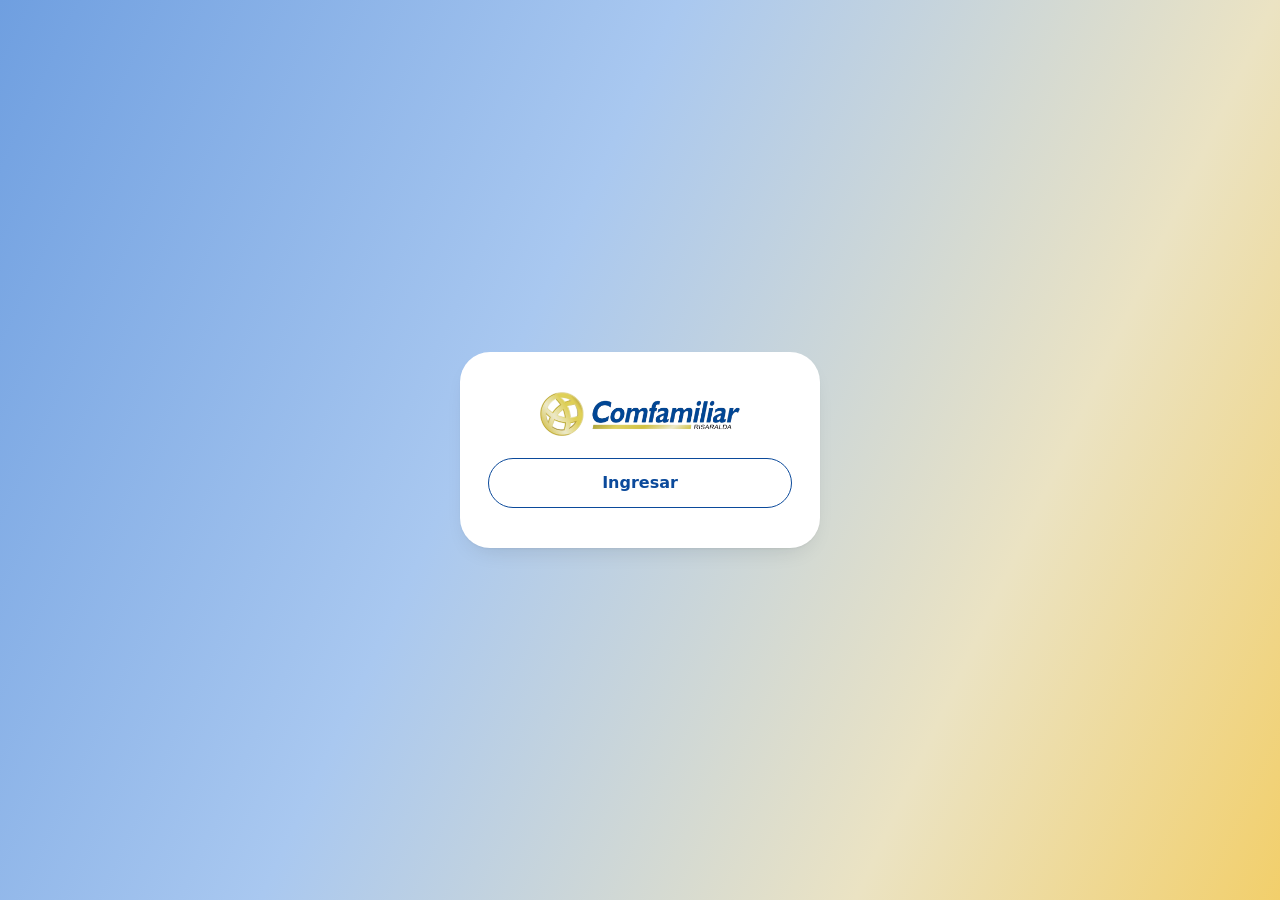
==== commit 6956f0bc: "style: vuelve el degradado de la cabecera Co-Authored-By: Claude Opus 5.5 <noreply@anthropic.com>" ====
--- a/index.html
+++ b/index.html
@@ -5,7 +5,7 @@
   <meta name="viewport" content="width=device-width, initial-scale=1">
   <title>Cotizaciones · Comfamiliar Risaralda</title>
   <link rel="icon" type="image/png" href="favicon.png">
-  <link rel="stylesheet" href="styles.css?v=20">
+  <link rel="stylesheet" href="styles.css?v=21">
 </head>
 <body>
   <header class="topbar">
--- a/styles.css
+++ b/styles.css
@@ -13,6 +13,7 @@
   --muted: #858b96;
   --brand: #0b4a9b;
   --tint: #f2f6fc;
+  --grad: linear-gradient(115deg, #6f9fe0 0%, #a9c8f0 40%, #ebe3c3 75%, #f2cf6b 100%);
   --tint-line: #d9e4f3;
   --danger: #d23c3c;
   --accent: var(--brand);
@@ -26,7 +27,7 @@
 
 * { box-sizing: border-box; }
 html { -webkit-text-size-adjust: 100%; }
-body { margin: 0; background: var(--tint); font-size: 15px; line-height: 1.4; }
+body { margin: 0; background: var(--tint) var(--grad) fixed; font-size: 15px; line-height: 1.4; }
 a { color: inherit; }
 h1, h2, h3 { margin: 0; letter-spacing: -.02em; }
 [hidden] { display: none !important; }
@@ -154,7 +155,7 @@
 .topbar { display: flex; align-items: center; gap: 12px; height: var(--top); padding: 0 18px; }
 .brand { display: flex; align-items: center; gap: 12px; text-decoration: none; flex: 1; min-width: 0; }
 .brand img { height: 24px; width: auto; display: block; }
-.brand-sep { width: 1px; height: 24px; background: var(--tint-line); }
+.brand-sep { width: 1px; height: 24px; background: rgba(17, 19, 24, .15); }
 .brand-txt { display: flex; flex-direction: column; line-height: 1.15; min-width: 0; }
 .brand-txt b { font-size: 15px; font-weight: 700; }
 .brand-txt small { display: none; }
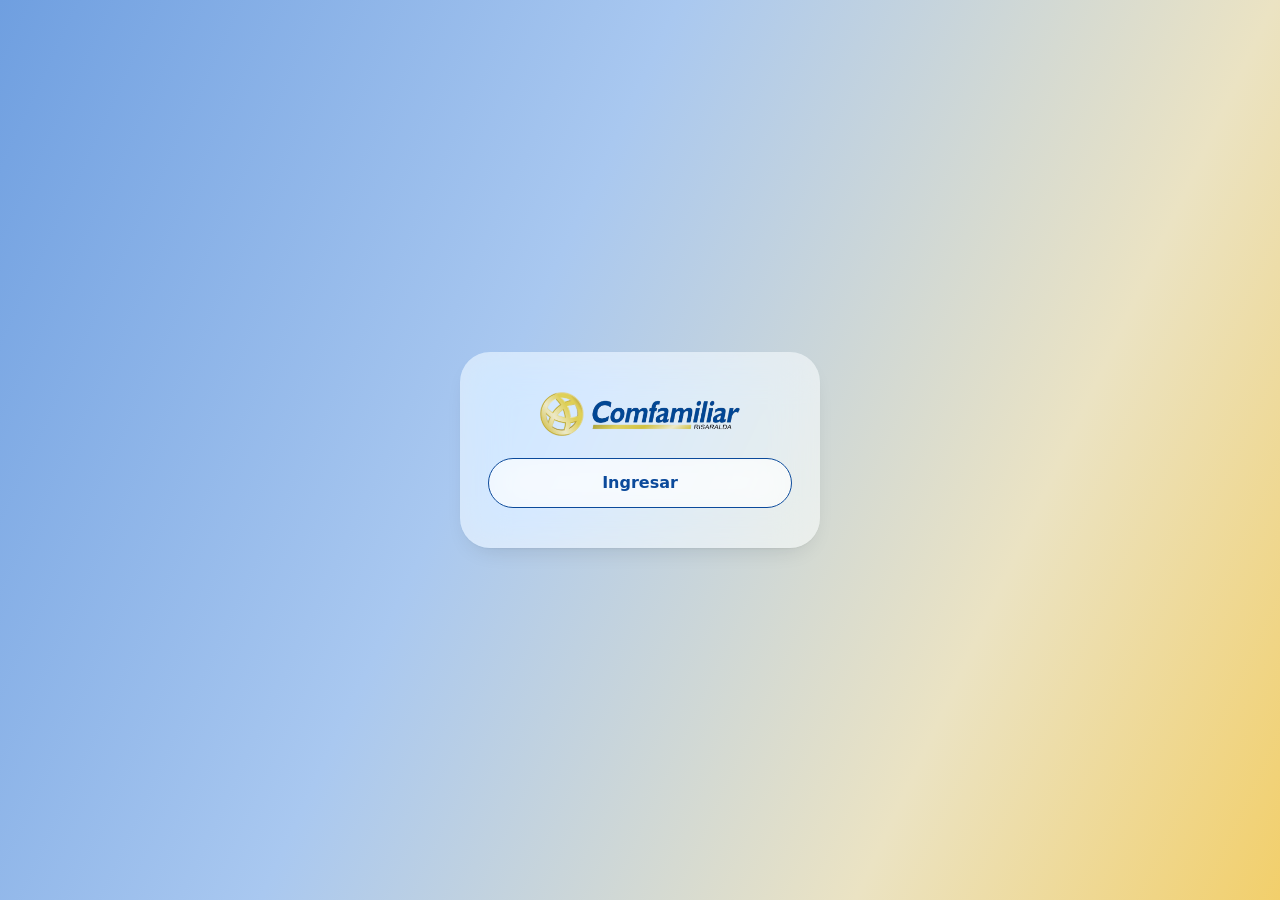
==== commit 877eac60: "style: superficies de vidrio sobre el degradado Co-Authored-By: Claude Opus 5.5 <noreply@anthropic.c" ====
--- a/index.html
+++ b/index.html
@@ -5,7 +5,7 @@
   <meta name="viewport" content="width=device-width, initial-scale=1">
   <title>Cotizaciones · Comfamiliar Risaralda</title>
   <link rel="icon" type="image/png" href="favicon.png">
-  <link rel="stylesheet" href="styles.css?v=21">
+  <link rel="stylesheet" href="styles.css?v=23">
 </head>
 <body>
   <header class="topbar">
@@ -60,7 +60,7 @@
     </form>
   </dialog>
 
-  <a class="fab" href="#/solicitar" aria-label="Solicitar cotización">+</a>
+  <a class="fab" href="#/solicitar" aria-label="Solicitar cotización"><svg viewBox="0 0 24 24" aria-hidden="true"><path d="M12 5v14M5 12h14"/></svg></a>
   <div id="toast" role="status" aria-live="polite"></div>
 
   <script src="app.js?v=20"></script>
--- a/styles.css
+++ b/styles.css
@@ -125,6 +125,7 @@
   font-size: 32px; font-weight: 300; line-height: 1; text-decoration: none;
   box-shadow: 0 2px 4px rgba(17, 19, 24, .06), 0 14px 30px -10px rgba(17, 19, 24, .3);
 }
+.fab svg { width: 26px; height: 26px; display: block; fill: none; stroke: currentColor; stroke-width: 2; stroke-linecap: round; }
 .fab:hover, .fab:active { background: var(--brand); border-color: var(--brand); color: #fff; }
 
 /* ---- Diálogo (hoja inferior en celular) ---- */
@@ -357,6 +358,49 @@
 .doc-footer > small { color: #bbb; }
 
 /* =========================================================
+   Vidrio: superficies translúcidas y desenfocadas sobre el degradado
+   ========================================================= */
+:root {
+  --glass: rgba(255, 255, 255, .55);
+  --glass-soft: rgba(255, 255, 255, .38);
+  --glass-strong: rgba(255, 255, 255, .78);
+  --glass-line: rgba(255, 255, 255, .7);
+  --blur: blur(22px) saturate(170%);
+}
+main#app {
+  background: var(--glass-soft); border-top: 1px solid var(--glass-line);
+  -webkit-backdrop-filter: var(--blur); backdrop-filter: var(--blur);
+}
+.card, .panel, .wizard, .success, .stepper, .item, .login-card, .sol-list, .rows, .ttable, .plan,
+.area-card, .mcard, .stat, .person, .pick-row, .area-choice, .choice, .mchip {
+  background: var(--glass); border-color: var(--glass-line);
+  -webkit-backdrop-filter: var(--blur); backdrop-filter: var(--blur);
+}
+button, .btn {
+  background: var(--glass); border-color: var(--glass-line);
+  -webkit-backdrop-filter: var(--blur); backdrop-filter: var(--blur);
+}
+.ghost, .danger-ghost, .icon, .link, .link-danger, .stepper button, .item-tools button, .mchip .x, .tag { -webkit-backdrop-filter: none; backdrop-filter: none; }
+.ghost, .danger-ghost, .icon, .stepper button, .item-tools button { background: transparent; border-color: transparent; }
+button:active, .btn:active, button.on, .btn.on, .primary:hover, .btn.primary:hover, .primary:active, .btn.primary:active { background: var(--brand); border-color: var(--brand); color: #fff; }
+.primary, .btn.primary { border-color: var(--brand); }
+.danger-ghost:active, .icon:active { background: var(--danger); border-color: var(--danger); color: #fff; }
+input, select, textarea { background: var(--glass-strong); border-color: var(--glass-line); }
+input:focus, select:focus, textarea:focus { background: #fff; border-color: var(--brand); }
+.pick-row.on, .stepper li.now button { background: var(--glass-strong); }
+.sol-row:hover, .row:hover { background: rgba(255, 255, 255, .5); }
+.sol-row, .row, .trow { border-bottom-color: rgba(255, 255, 255, .6); }
+.topbar .ghost, .yo { background: var(--glass); border-color: var(--glass-line); -webkit-backdrop-filter: var(--blur); backdrop-filter: var(--blur); }
+.nav { background: var(--glass); border-color: var(--glass-line); -webkit-backdrop-filter: var(--blur); backdrop-filter: var(--blur); }
+.nav a.active { background: var(--glass-strong); }
+.fab { background: var(--glass); border-color: var(--glass-line); -webkit-backdrop-filter: var(--blur); backdrop-filter: var(--blur); }
+dialog { background: var(--glass-strong); -webkit-backdrop-filter: var(--blur); backdrop-filter: var(--blur); }
+dialog::backdrop { background: rgba(17, 19, 24, .2); -webkit-backdrop-filter: blur(6px); backdrop-filter: blur(6px); }
+#toast { background: rgba(17, 19, 24, .72); -webkit-backdrop-filter: var(--blur); backdrop-filter: var(--blur); }
+.planilla-box, .doc-client { background: var(--glass); }
+.doc { background: #fff; }
+
+/* =========================================================
    Tableta (≥ 640 px)
    ========================================================= */
 @media (min-width: 640px) {
@@ -409,7 +453,7 @@
     background: none; border: none; border-radius: 0; box-shadow: none;
   }
   .nav a { flex: 0 0 auto; flex-direction: row; height: 40px; padding: 0 16px; border-radius: 99px; font-size: 14px; }
-  .nav a.active { background: var(--bg); }
+  .nav a.active { background: var(--glass-strong); }
   .nav svg { display: none; }
   .nav .count { position: static; }
   .nav-cta { display: none !important; }
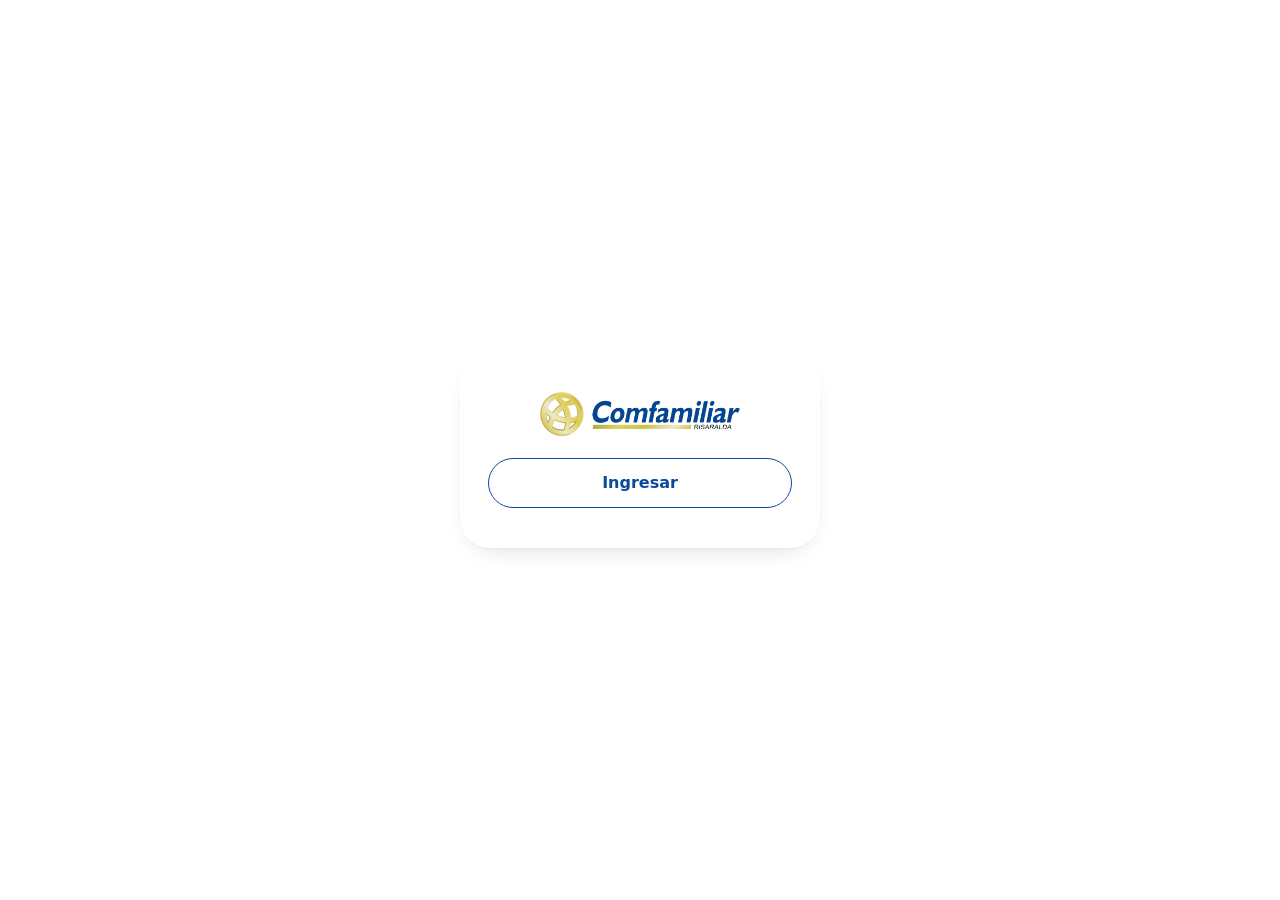
==== commit 2aba1642: "style: fondo blanco; degradado solo en la cabecera Co-Authored-By: Claude Opus 5.5 <noreply@anthropi" ====
--- a/index.html
+++ b/index.html
@@ -5,7 +5,7 @@
   <meta name="viewport" content="width=device-width, initial-scale=1">
   <title>Cotizaciones · Comfamiliar Risaralda</title>
   <link rel="icon" type="image/png" href="favicon.png">
-  <link rel="stylesheet" href="styles.css?v=23">
+  <link rel="stylesheet" href="styles.css?v=24">
 </head>
 <body>
   <header class="topbar">
--- a/styles.css
+++ b/styles.css
@@ -27,7 +27,7 @@
 
 * { box-sizing: border-box; }
 html { -webkit-text-size-adjust: 100%; }
-body { margin: 0; background: var(--tint) var(--grad) fixed; font-size: 15px; line-height: 1.4; }
+body { margin: 0; background: var(--grad) top center / 100% calc(var(--top) + 48px) no-repeat, #fff; font-size: 15px; line-height: 1.4; }
 a { color: inherit; }
 h1, h2, h3 { margin: 0; letter-spacing: -.02em; }
 [hidden] { display: none !important; }
@@ -202,7 +202,7 @@
 
 /* ---- Ingreso ---- */
 body.locked .topbar, body.locked main, body.locked .fab, body.locked .nav { display: none; }
-.login { min-height: 100vh; display: grid; place-items: center; padding: 24px; }
+.login { background: #fff; min-height: 100vh; display: grid; place-items: center; padding: 24px; }
 .login-card { width: min(360px, 100%); display: flex; flex-direction: column; gap: 22px; padding: 40px 28px; border: none; border-radius: 30px; }
 .login-logo { height: 44px; width: auto; align-self: center; }
 .login-card .primary { height: 50px; font-size: 16px; }
@@ -367,10 +367,7 @@
   --glass-line: rgba(255, 255, 255, .7);
   --blur: blur(22px) saturate(170%);
 }
-main#app {
-  background: var(--glass-soft); border-top: 1px solid var(--glass-line);
-  -webkit-backdrop-filter: var(--blur); backdrop-filter: var(--blur);
-}
+main#app { background: #fff; }
 .card, .panel, .wizard, .success, .stepper, .item, .login-card, .sol-list, .rows, .ttable, .plan,
 .area-card, .mcard, .stat, .person, .pick-row, .area-choice, .choice, .mchip {
   background: var(--glass); border-color: var(--glass-line);
